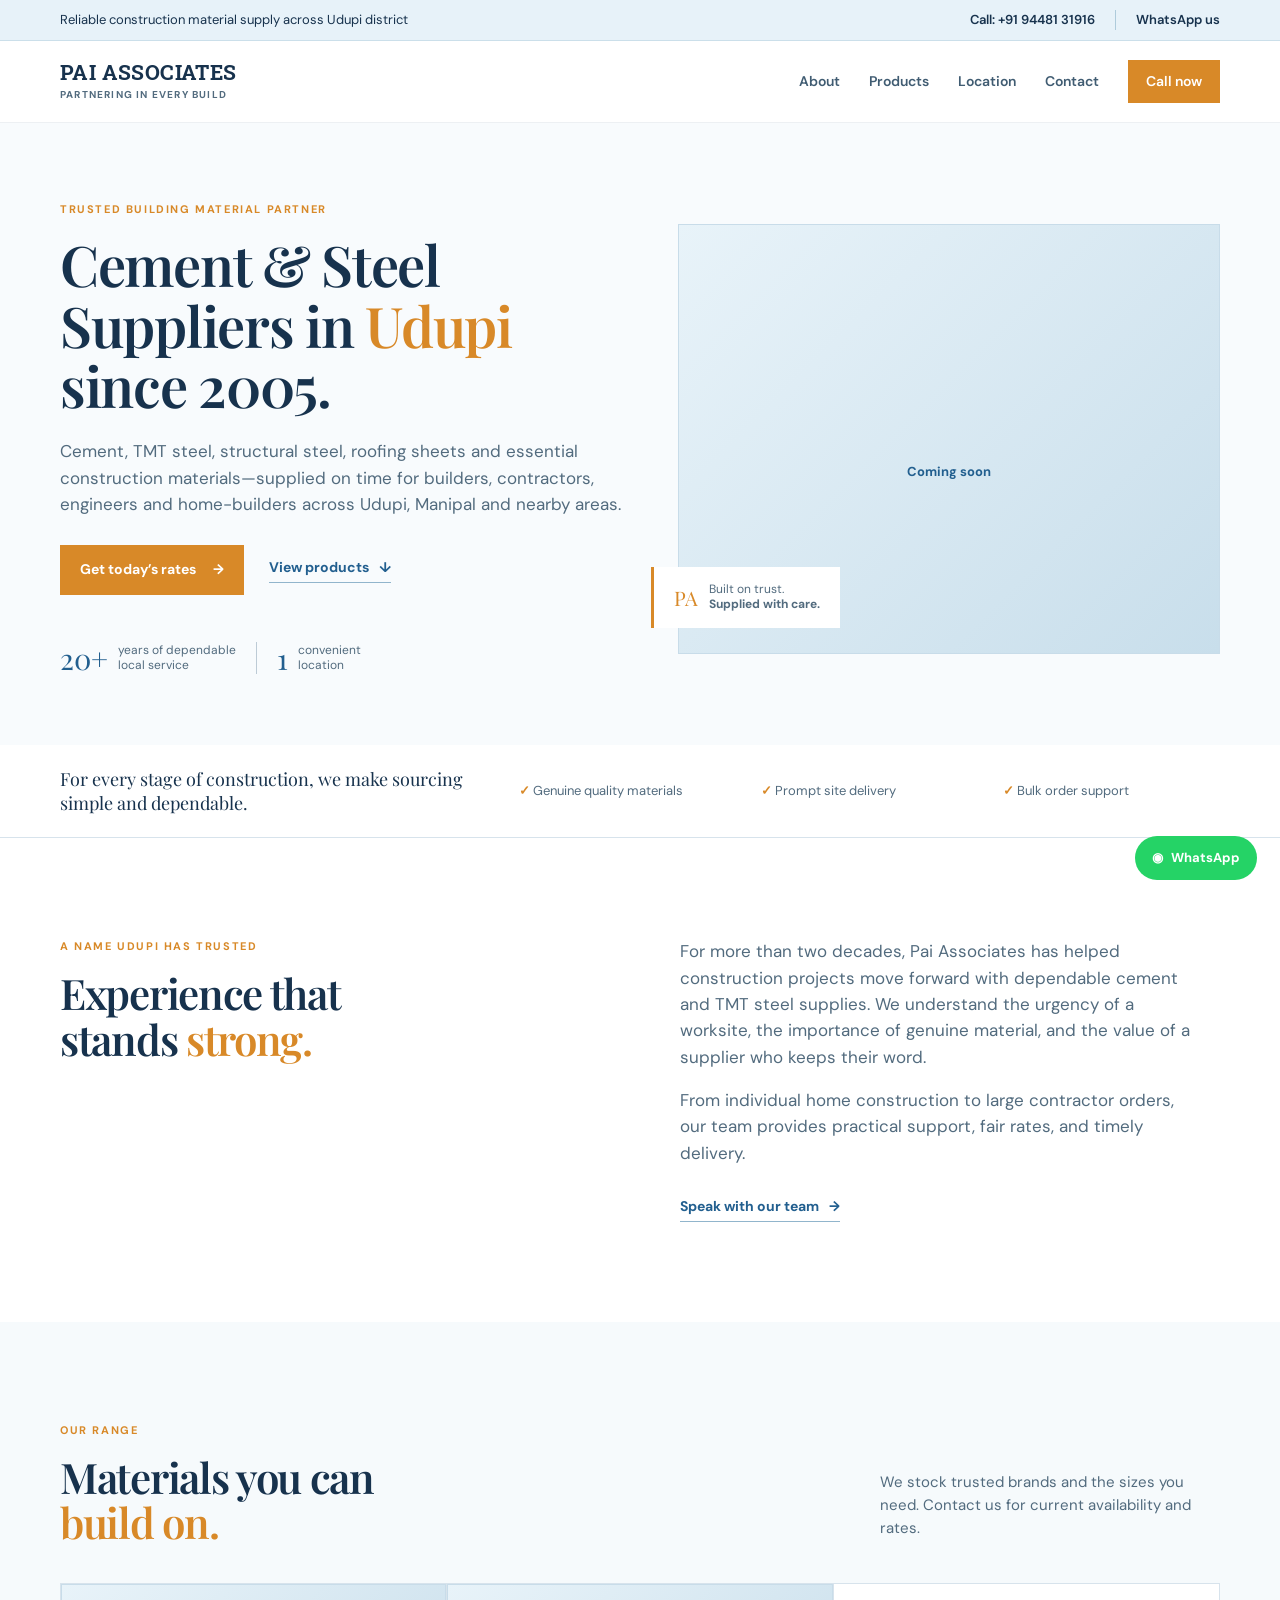
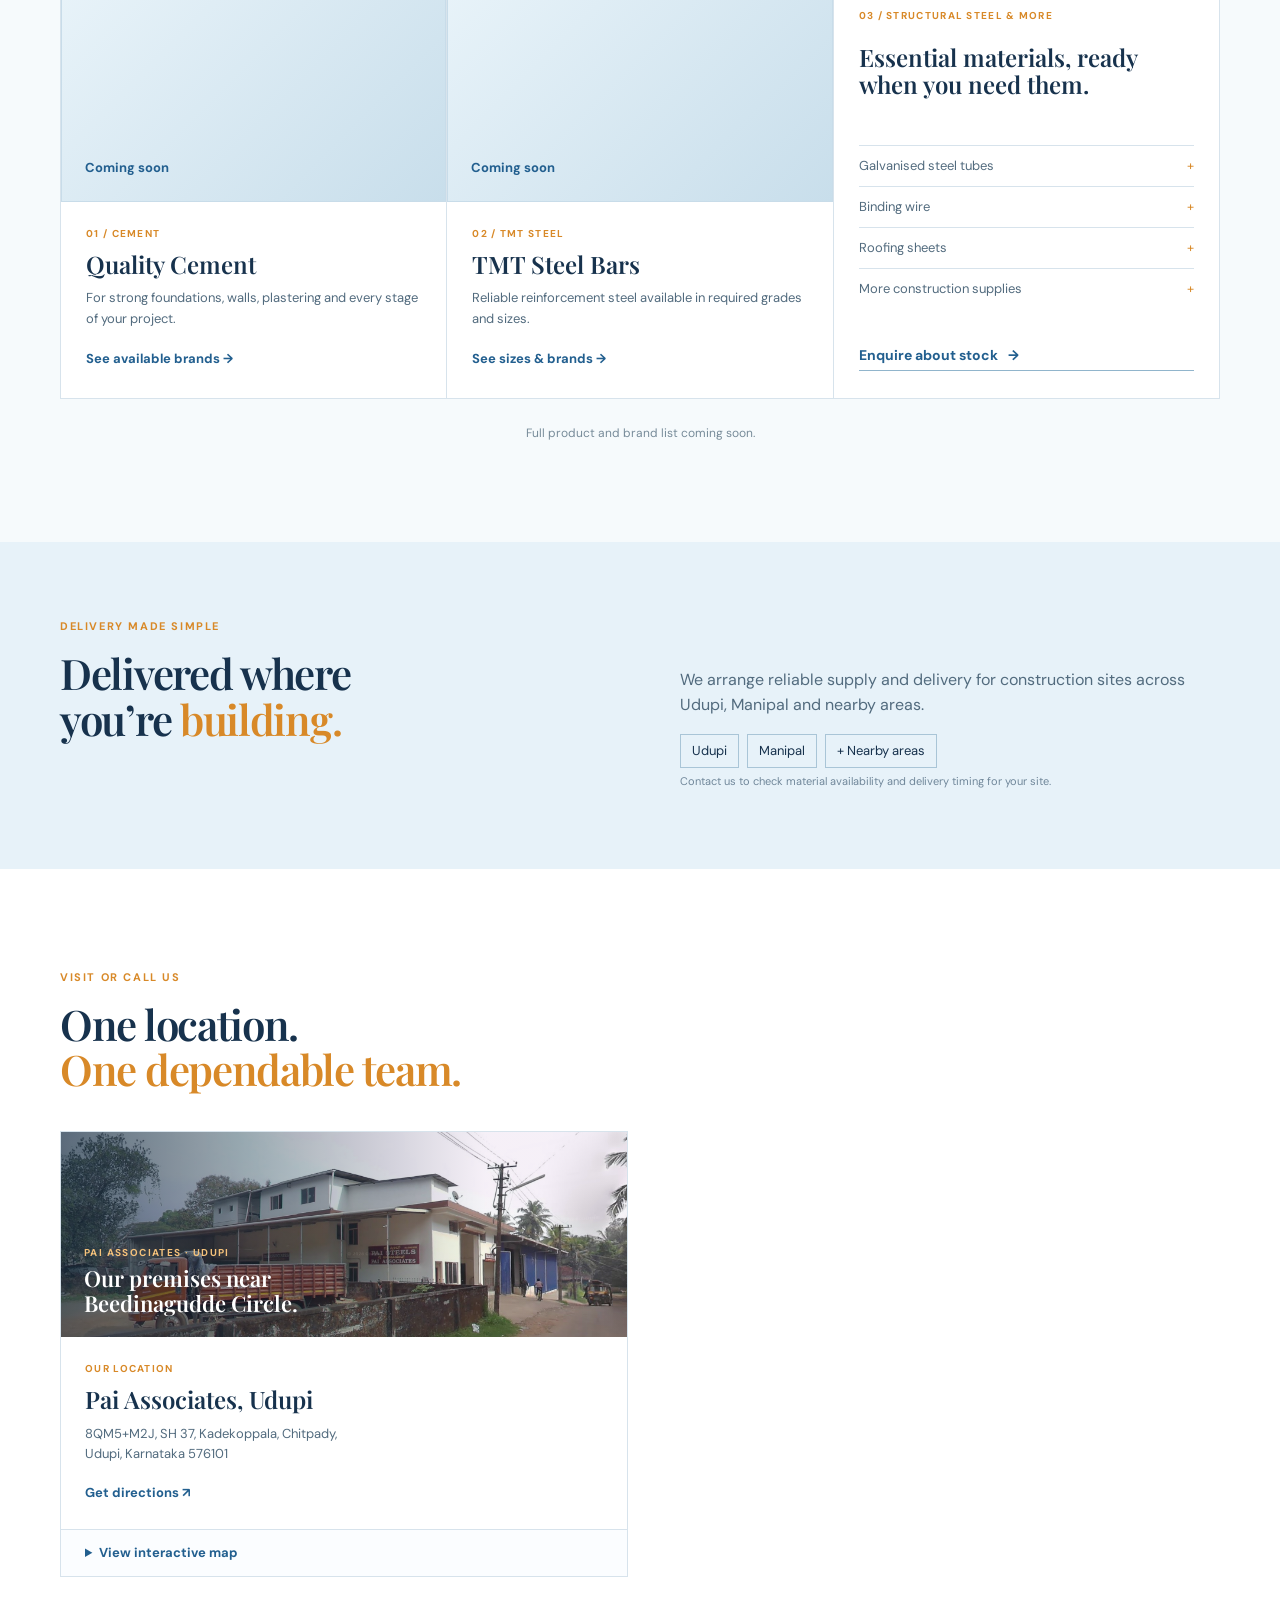
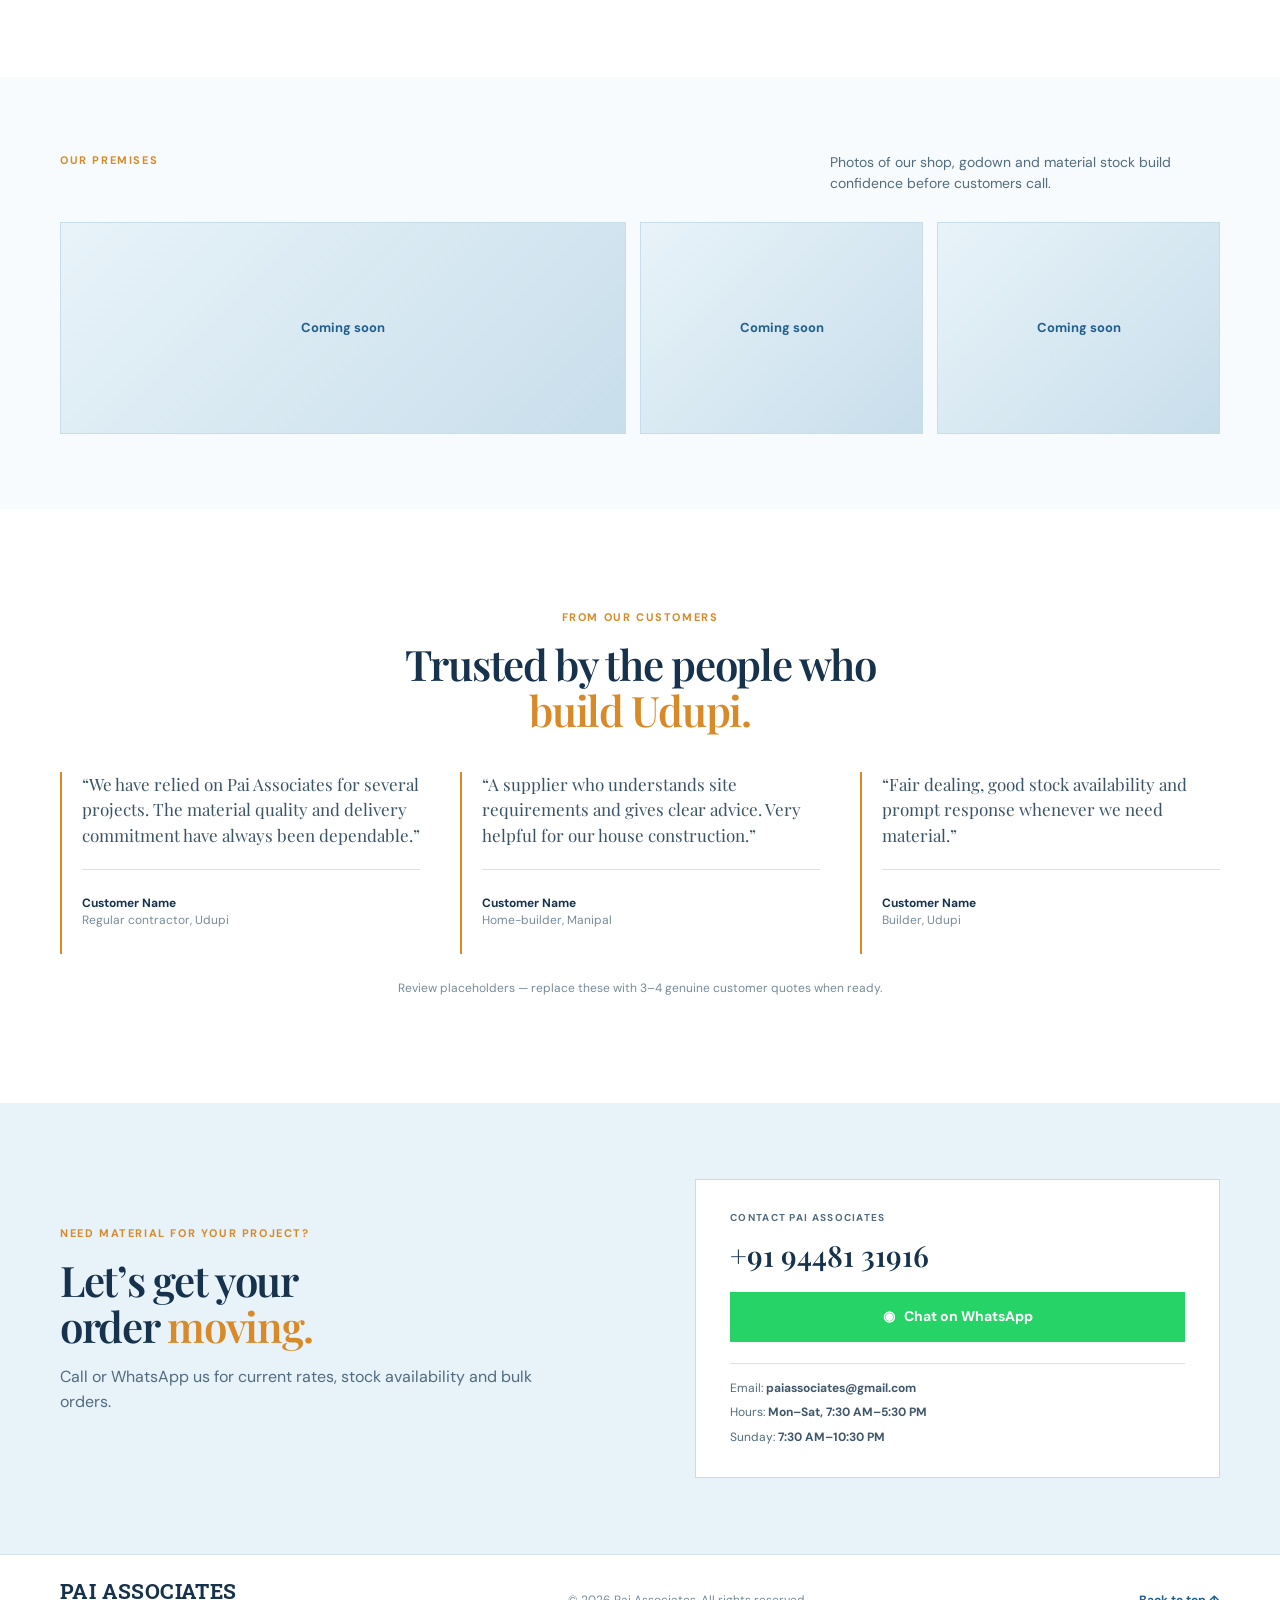
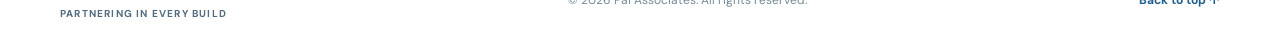
==== index.html @ 2d84009e "initial commit" ====
<!doctype html>
<html lang="en">
  <head>
    <meta charset="UTF-8" />
    <meta name="viewport" content="width=device-width, initial-scale=1.0" />
    <meta name="description" content="Pai Associates – Cement and steel suppliers in Udupi since 2005." />
    <title>Pai Associates | Cement & Steel Suppliers in Udupi</title>
    <link rel="preconnect" href="https://fonts.googleapis.com" />
    <link rel="preconnect" href="https://fonts.gstatic.com" crossorigin />
    <link href="https://fonts.googleapis.com/css2?family=DM+Sans:wght@400;500;600;700&family=Playfair+Display:wght@600;700&family=Roboto+Slab:wght@600;700&display=swap" rel="stylesheet" />
    <link rel="stylesheet" href="styles.css" />
    <script type="application/ld+json">
      {"@context":"https://schema.org","@type":"LocalBusiness","name":"Pai Associates","description":"Cement and steel suppliers in Udupi since 2005, including TMT steel and structural steel.","image":"assets/pai-associates-location.png","telephone":"+919448131916","address":{"@type":"PostalAddress","streetAddress":"8QM5+M2J, SH 37, Kadekoppala, Chitpady","addressLocality":"Udupi","addressRegion":"Karnataka","postalCode":"576101","addressCountry":"IN"},"geo":{"@type":"GeoCoordinates","latitude":13.3342196,"longitude":74.7575041},"openingHoursSpecification":[{"@type":"OpeningHoursSpecification","dayOfWeek":["Monday","Tuesday","Wednesday","Thursday","Friday","Saturday"],"opens":"07:30","closes":"17:30"},{"@type":"OpeningHoursSpecification","dayOfWeek":"Sunday","opens":"07:30","closes":"22:30"}]}
    </script>
  </head>
  <body>
    <div class="utility-bar">
      <div class="shell utility-inner">
        <p>Reliable construction material supply across Udupi district</p>
        <div class="utility-actions">
          <a href="tel:+919448131916">Call: +91 94481 31916</a>
          <a class="whatsapp-small" href="https://wa.me/919448131916" target="_blank" rel="noreferrer">WhatsApp us</a>
        </div>
      </div>
    </div>

    <header class="site-header" id="top">
      <div class="shell nav-wrap">
        <a class="brand" href="#top" aria-label="Pai Associates home">
          <span><strong>PAI ASSOCIATES</strong><small>Partnering in Every Build</small></span>
        </a>
        <button class="menu-toggle" aria-label="Open navigation" aria-expanded="false">☰</button>
        <nav aria-label="Main navigation">
          <a href="#about">About</a>
          <a href="#products">Products</a>
          <a href="#locations">Location</a>
          <a href="#contact">Contact</a>
          <a class="nav-call" href="tel:+919448131916">Call now</a>
        </nav>
      </div>
    </header>

    <main>
      <section class="hero">
        <div class="shell hero-grid">
          <div class="hero-copy">
            <p class="eyebrow">Trusted building material partner</p>
            <h1>Cement &amp; Steel<br />Suppliers in <em>Udupi</em><br />since 2005.</h1>
            <p class="lead">Cement, TMT steel, structural steel, roofing sheets and essential construction materials—supplied on time for builders, contractors, engineers and home-builders across Udupi, Manipal and nearby areas.</p>
            <div class="hero-actions">
              <a class="button button-primary" href="https://wa.me/919448131916" target="_blank" rel="noreferrer">Get today’s rates <span>→</span></a>
              <a class="text-link" href="#products">View products <span>↓</span></a>
            </div>
            <div class="trust-line">
              <strong>20+</strong><span>years of dependable<br />local service</span>
              <i></i>
              <strong>1</strong><span>convenient<br />location</span>
            </div>
          </div>
          <div class="hero-visual">
            <div class="photo-placeholder hero-photo">
              <p><b>Coming soon</b></p>
            </div>
            <div class="quality-note"><span>PA</span><p>Built on trust.<br /><b>Supplied with care.</b></p></div>
          </div>
        </div>
      </section>

      <section class="intro-strip">
        <div class="shell intro-grid">
          <p>For every stage of construction, we make sourcing simple and dependable.</p>
          <div><span>✓</span> Genuine quality materials</div>
          <div><span>✓</span> Prompt site delivery</div>
          <div><span>✓</span> Bulk order support</div>
        </div>
      </section>

      <section class="section about" id="about">
        <div class="shell split-layout">
          <div class="section-heading">
            <p class="eyebrow">A name Udupi has trusted</p>
            <h2>Experience that<br />stands <em>strong.</em></h2>
          </div>
          <div class="about-copy">
            <p>For more than two decades, Pai Associates has helped construction projects move forward with dependable cement and TMT steel supplies. We understand the urgency of a worksite, the importance of genuine material, and the value of a supplier who keeps their word.</p>
            <p>From individual home construction to large contractor orders, our team provides practical support, fair rates, and timely delivery.</p>
            <a class="text-link dark" href="#contact">Speak with our team <span>→</span></a>
          </div>
        </div>
      </section>

      <section class="section products" id="products">
        <div class="shell">
          <div class="section-topline">
            <div>
              <p class="eyebrow">Our range</p>
              <h2>Materials you can<br /><em>build on.</em></h2>
            </div>
            <p>We stock trusted brands and the sizes you need. Contact us for current availability and rates.</p>
          </div>
          <div class="product-grid">
            <article class="product-card">
              <div class="photo-placeholder product-photo cement"><p><b>Coming soon</b></p></div>
              <div class="product-content"><p class="product-number">01 / CEMENT</p><h3>Quality Cement</h3><p>For strong foundations, walls, plastering and every stage of your project.</p><a href="#contact">See available brands <span>→</span></a></div>
            </article>
            <article class="product-card">
              <div class="photo-placeholder product-photo steel"><p><b>Coming soon</b></p></div>
              <div class="product-content"><p class="product-number">02 / TMT STEEL</p><h3>TMT Steel Bars</h3><p>Reliable reinforcement steel available in required grades and sizes.</p><a href="#contact">See sizes &amp; brands <span>→</span></a></div>
            </article>
            <article class="product-card product-list-card">
              <p class="product-number">03 / STRUCTURAL STEEL &amp; MORE</p><h3>Essential materials, ready when you need them.</h3>
              <ul><li>Galvanised steel tubes <span>+</span></li><li>Binding wire <span>+</span></li><li>Roofing sheets <span>+</span></li><li>More construction supplies <span>+</span></li></ul>
              <a class="text-link dark" href="#contact">Enquire about stock <span>→</span></a>
            </article>
          </div>
          <p class="inventory-note">Full product and brand list coming soon.</p>
        </div>
      </section>

      <section class="service-area">
        <div class="shell service-grid">
          <div><p class="eyebrow">Delivery made simple</p><h2>Delivered where<br />you’re <em>building.</em></h2></div>
          <div class="area-copy"><p>We arrange reliable supply and delivery for construction sites across Udupi, Manipal and nearby areas.</p><div class="area-tags"><span>Udupi</span><span>Manipal</span><span>+ Nearby areas</span></div><small>Contact us to check material availability and delivery timing for your site.</small></div>
        </div>
      </section>

      <section class="section locations" id="locations">
        <div class="shell">
          <div class="section-topline location-heading"><div><p class="eyebrow">Visit or call us</p><h2>One location.<br /><em>One dependable team.</em></h2></div></div>
          <div class="location-grid">
            <article class="location-card"><div class="location-banner"><img src="assets/pai-associates-location.png" alt="Pai Associates premises in Udupi" /><div class="location-banner-copy"><span>PAI ASSOCIATES · UDUPI</span><b>Our premises near<br />Beedinagudde Circle.</b></div></div><div class="location-info"><p class="location-label">OUR LOCATION</p><h3>Pai Associates, Udupi</h3><p class="address">8QM5+M2J, SH 37, Kadekoppala, Chitpady,<br />Udupi, Karnataka 576101</p><a href="https://www.google.com/maps/place/Pai+Associates/@13.3342196,74.7575041,17z/data=!3m1!4b1!4m6!3m5!1s0x3bbcbb6a13affd5f:0x431ca7002f85133d!8m2!3d13.3342196!4d74.7575041!16s%2Fg%2F1hm3bvyzr!18m1!1e1?entry=ttu&amp;g_ep=EgoyMDI2MDkyMy4wIKXMDSoASAFQAw%3D%3D" target="_blank" rel="noreferrer">Get directions <span>↗</span></a></div><details class="map-details"><summary>View interactive map</summary><iframe class="location-map" title="Pai Associates location in Google Maps" src="https://www.google.com/maps?q=13.3342196,74.7575041&amp;z=17&amp;output=embed" loading="lazy"></iframe></details></article>
          </div>
        </div>
      </section>

      <section class="gallery-section">
        <div class="shell"><div class="gallery-title"><p class="eyebrow">Our premises</p><p>Photos of our shop, godown and material stock build confidence before customers call.</p></div><div class="gallery-grid"><div class="photo-placeholder gallery-large"><p><b>Coming soon</b></p></div><div class="photo-placeholder"><p><b>Coming soon</b></p></div><div class="photo-placeholder"><p><b>Coming soon</b></p></div></div></div>
      </section>

      <section class="section testimonials">
        <div class="shell"><p class="eyebrow centered">From our customers</p><h2 class="centered">Trusted by the people who<br /><em>build Udupi.</em></h2><div class="review-grid"><blockquote>“We have relied on Pai Associates for several projects. The material quality and delivery commitment have always been dependable.”<footer><b>Customer Name</b><span>Regular contractor, Udupi</span></footer></blockquote><blockquote>“A supplier who understands site requirements and gives clear advice. Very helpful for our house construction.”<footer><b>Customer Name</b><span>Home-builder, Manipal</span></footer></blockquote><blockquote>“Fair dealing, good stock availability and prompt response whenever we need material.”<footer><b>Customer Name</b><span>Builder, Udupi</span></footer></blockquote></div><p class="review-note">Review placeholders — replace these with 3–4 genuine customer quotes when ready.</p></div>
      </section>

      <section class="contact-section" id="contact">
        <div class="shell contact-grid"><div><p class="eyebrow light">Need material for your project?</p><h2>Let’s get your<br />order <em>moving.</em></h2><p>Call or WhatsApp us for current rates, stock availability and bulk orders.</p></div><div class="contact-card"><p>CONTACT PAI ASSOCIATES</p><a class="contact-phone" href="tel:+919448131916">+91 94481 31916</a><a class="button whatsapp-button" href="https://wa.me/919448131916" target="_blank" rel="noreferrer">◉ &nbsp; Chat on WhatsApp</a><div class="contact-details"><span>Email: <b>paiassociates@gmail.com</b></span><span>Hours: <b>Mon–Sat, 7:30 AM–5:30 PM</b></span><span>Sunday: <b>7:30 AM–10:30 PM</b></span></div></div></div>
      </section>
    </main>

    <footer><div class="shell footer-inner"><a class="brand footer-brand" href="#top"><span><strong>PAI ASSOCIATES</strong><small>Partnering in Every Build</small></span></a><p>© <span id="year"></span> Pai Associates. All rights reserved.</p><a href="#top">Back to top ↑</a></div></footer>
    <a class="floating-whatsapp" href="https://wa.me/919448131916" target="_blank" rel="noreferrer" aria-label="Chat on WhatsApp">◉ <span>WhatsApp</span></a>
    <script src="script.js"></script>
  </body>
</html>
---- styles.css ----
:root {
  --navy: #17324d;
  --blue: #225f8f;
  --sky: #e7f2f9;
  --pale: #f6fafc;
  --saffron: #d88928;
  --line: #d7e3ec;
  --copy: #526b7e;
  --whatsapp: #25d366;
  --shell: min(1160px, calc(100% - 48px));
}

* { box-sizing: border-box; }
html { scroll-behavior: smooth; }
body { margin: 0; color: var(--navy); background: #fff; font: 16px/1.55 "DM Sans", Arial, sans-serif; }
.shell { width: var(--shell); margin: auto; }
.utility-bar { min-height: 40px; background: var(--sky); border-bottom: 1px solid #cbdfea; color: var(--navy); font-size: 13px; }
.utility-inner, .nav-wrap, .footer-inner { display: flex; align-items: center; justify-content: space-between; }
.utility-inner { min-height: 40px; gap: 16px; }
.utility-inner p { margin: 0; }
.utility-actions { display: flex; gap: 20px; }
.utility-actions a { color: var(--navy); font-weight: 600; text-decoration: none; }
.whatsapp-small { padding-left: 20px; border-left: 1px solid #aecbdb; }

.site-header { position: sticky; top: 0; z-index: 10; height: 82px; background: #fff; border-bottom: 1px solid #edf0f3; }
.nav-wrap { height: 100%; }
.brand { display: flex; align-items: center; gap: 12px; color: var(--navy); text-decoration: none; }
.brand-logo { display: block; width: 52px; height: 52px; object-fit: contain; }
.brand strong { display: block; font: 700 21px/1.05 "Roboto Slab", Georgia, serif; letter-spacing: .4px; }
.brand small { display: block; margin-top: 4px; color: var(--copy); font-size: 10px; font-weight: 700; letter-spacing: 1.2px; text-transform: uppercase; }
nav { display: flex; align-items: center; gap: 29px; }
nav a { color: #405c72; font-size: 14px; font-weight: 600; text-decoration: none; }
.nav-call { padding: 11px 18px; background: var(--saffron); color: #fff; }
.menu-toggle { display: none; border: 0; background: none; color: var(--blue); font-size: 26px; }

.hero { overflow: hidden; padding: 78px 0 68px; background: #f8fbfd; }
.hero-grid { display: grid; grid-template-columns: 1.02fr .98fr; gap: 54px; align-items: center; }
.eyebrow { margin: 0 0 16px; color: var(--saffron); font-size: 11px; font-weight: 700; letter-spacing: 1.6px; text-transform: uppercase; }
h1, h2 { margin: 0; font: 600 42px/1.08 "Playfair Display", Georgia, serif; letter-spacing: -1.3px; }
h1 { font-size: 56px; }
em { color: var(--saffron); font-style: normal; }
.lead { max-width: 570px; margin: 23px 0 28px; color: var(--copy); font-size: 17px; }
.hero-actions { display: flex; align-items: center; gap: 25px; }
.button { display: inline-flex; align-items: center; justify-content: center; gap: 17px; font-size: 14px; font-weight: 700; text-decoration: none; }
.button-primary { padding: 14px 20px; background: var(--saffron); color: #fff; }
.button-primary:hover, .nav-call:hover { background: #bd6e15; }
.text-link { padding-bottom: 3px; border-bottom: 1px solid #91b5cc; color: var(--blue); font-size: 14px; font-weight: 700; text-decoration: none; }
.text-link span { margin-left: 7px; }
.trust-line { display: flex; align-items: center; gap: 10px; margin-top: 44px; color: var(--copy); font-size: 12px; line-height: 1.25; }
.trust-line strong { color: var(--blue); font: 29px "Playfair Display", Georgia, serif; }
.trust-line i { height: 32px; margin: 0 10px; border-left: 1px solid #bdcbd6; }
.hero-visual { position: relative; }
.photo-placeholder { display: flex; align-items: center; justify-content: center; min-height: 160px; border: 1px solid #c8dce9; background: linear-gradient(135deg, #e8f3f9, #c8deeb); color: #58778c; text-align: center; }
.photo-placeholder p { margin: 0; font-size: 13px; }
.photo-placeholder b { color: var(--blue); }
.hero-photo { position: relative; height: 430px; }
.placeholder-icon { position: absolute; top: 36%; left: calc(50% - 18px); font-size: 38px; opacity: .5; }
.hero-photo p { margin-top: 65px; }
.quality-note { position: absolute; bottom: 26px; left: -27px; display: flex; align-items: center; gap: 11px; padding: 15px 20px; border-left: 3px solid var(--saffron); background: #fff; }
.quality-note span { color: var(--saffron); font: 20px "Playfair Display", Georgia, serif; }
.quality-note p { margin: 0; color: var(--copy); font-size: 12px; line-height: 1.3; }

.intro-strip { border-bottom: 1px solid var(--line); }
.intro-grid { display: grid; grid-template-columns: 2fr repeat(3, 1fr); align-items: center; min-height: 92px; gap: 25px; }
.intro-grid p { margin: 0; font: 18px/1.35 "Playfair Display", Georgia, serif; }
.intro-grid div { color: var(--copy); font-size: 13px; }
.intro-grid span { color: var(--saffron); font-weight: 700; }
.section { padding: 100px 0; }
.split-layout, .service-grid, .contact-grid { display: grid; grid-template-columns: 1fr 1fr; gap: 80px; }
.about-copy { max-width: 510px; color: var(--copy); font-size: 17px; }
.about-copy p:first-child { margin-top: 0; }
.about-copy .text-link { display: inline-block; margin-top: 13px; }

.products { background: var(--pale); }
.section-topline { display: flex; align-items: end; justify-content: space-between; margin-bottom: 38px; }
.section-topline > p { width: 340px; margin: 0 0 5px; color: var(--copy); font-size: 15px; }
.product-grid { display: grid; grid-template-columns: repeat(3, 1fr); border-top: 1px solid var(--line); border-left: 1px solid var(--line); }
.product-card { border-right: 1px solid var(--line); border-bottom: 1px solid var(--line); background: #fff; }
.product-photo { position: relative; justify-content: flex-start; align-items: end; height: 218px; padding: 23px; text-align: left; }
.product-photo span { position: absolute; top: 18px; right: 21px; color: rgba(34,95,143,.24); font: 36px "Playfair Display", Georgia, serif; }
.product-content, .product-list-card { padding: 24px 25px 27px; }
.product-number, .location-label { margin: 0 0 9px; color: var(--saffron); font-size: 10px; font-weight: 700; letter-spacing: 1.3px; }
.product-card h3, .location-card h3 { margin: 0 0 10px; font: 600 24px/1.15 "Playfair Display", Georgia, serif; }
.product-content > p:not(.product-number) { margin: 0 0 17px; color: var(--copy); font-size: 13px; }
.product-content a, .location-info a { color: var(--blue); font-size: 13px; font-weight: 700; text-decoration: none; }
.product-list-card { display: flex; flex-direction: column; justify-content: space-between; }
.product-list-card ul { padding: 0; margin: 25px 0; list-style: none; }
.product-list-card li { display: flex; justify-content: space-between; padding: 10px 0; border-top: 1px solid var(--line); color: var(--copy); font-size: 13px; }
.product-list-card li span { color: var(--saffron); }
.inventory-note, .review-note { margin: 25px 0 0; color: #778b99; font-size: 12px; text-align: center; }

.service-area, .contact-section { padding: 76px 0; background: var(--sky); }
.service-area h2, .contact-section h2 { color: var(--navy); }
.area-copy { padding-top: 34px; }
.area-copy > p, .contact-grid > div > p:not(.eyebrow) { color: var(--copy); }
.area-tags { display: flex; flex-wrap: wrap; gap: 8px; }
.area-tags span { padding: 6px 11px; border: 1px solid #a9c5d7; color: var(--navy); font-size: 13px; }
.area-copy small { color: #70879a; font-size: 11px; }

.location-heading { margin-bottom: 39px; }
.location-grid { display: grid; grid-template-columns: 1fr 1fr; gap: 24px; }
.location-card { overflow: hidden; width: min(100%, 568px); border: 1px solid var(--line); }
.location-banner { position: relative; height: 205px; overflow: hidden; background: #dcebf3; }
.location-banner img { display: block; width: 100%; height: 100%; object-fit: cover; }
.location-banner::after { position: absolute; inset: 0; content: ""; background: linear-gradient(90deg, rgba(15,41,61,.68), rgba(15,41,61,.04) 75%); }
.location-banner-copy { position: absolute; z-index: 1; bottom: 21px; left: 23px; color: #fff; }
.location-banner-copy span { display: block; color: #f5c27b; font-size: 10px; font-weight: 700; letter-spacing: 1.4px; }
.location-banner-copy b { display: block; margin-top: 5px; font: 600 22px/1.15 "Playfair Display", Georgia, serif; }
.location-info { padding: 24px; }
.address { margin: 0 0 16px; color: var(--copy); font-size: 13px; }
.map-details { border-top: 1px solid var(--line); background: #fbfdff; }
.map-details summary { padding: 13px 24px; color: var(--blue); cursor: pointer; font-size: 13px; font-weight: 700; }
.location-map { display: block; width: 100%; height: 220px; border: 0; }

.gallery-section { padding: 75px 0; background: #f8fbfd; }
.gallery-title { display: flex; align-items: start; justify-content: space-between; }
.gallery-title > p:last-child { width: 390px; margin: 0; color: var(--copy); font-size: 14px; }
.gallery-grid { display: grid; grid-template-columns: 2fr 1fr 1fr; gap: 14px; margin-top: 27px; }
.gallery-grid .photo-placeholder { height: 212px; }
.testimonials { padding-bottom: 105px; }
.centered { text-align: center; }
.testimonials h2 { margin-bottom: 39px; }
.review-grid { display: grid; grid-template-columns: repeat(3, 1fr); gap: 40px; }
.review-grid blockquote { margin: 0; padding-left: 20px; border-left: 2px solid var(--saffron); color: #3a5367; font: 17px/1.5 "Playfair Display", Georgia, serif; }
.review-grid footer { display: flex; flex-direction: column; margin-top: 21px; color: #778b99; font: 12px/1.4 "DM Sans", Arial, sans-serif; }
.review-grid footer b { color: var(--navy); }

.contact-grid { align-items: center; gap: 110px; }
.contact-card { padding: 30px 34px; border: 1px solid #c7dce9; background: #fff; }
.contact-card > p { margin: 0; color: var(--saffron); font-size: 10px; font-weight: 700; letter-spacing: 1.3px; }
.contact-phone { display: block; margin: 11px 0 18px; color: var(--navy); font: 600 29px "Playfair Display", Georgia, serif; text-decoration: none; }
.whatsapp-button { width: 100%; padding: 14px; background: var(--whatsapp); color: #fff; }
.whatsapp-button:hover, .floating-whatsapp:hover { background: #1fb75a; }
.contact-details { display: grid; gap: 6px; margin-top: 21px; padding-top: 15px; border-top: 1px solid var(--line); color: var(--copy); font-size: 12px; }
.contact-details b { color: #40566a; }

footer { padding: 25px 0; border-top: 1px solid var(--line); }
.footer-brand .brand-logo { width: 43px; height: 43px; }
.footer-inner > p, .footer-inner > a:last-child { margin: 0; color: #758b99; font-size: 12px; }
.footer-inner > a:last-child { color: var(--blue); font-weight: 700; text-decoration: none; }
.floating-whatsapp { position: fixed; z-index: 9; right: 23px; bottom: 20px; padding: 12px 17px; border-radius: 30px; background: var(--whatsapp); color: #fff; font-size: 13px; font-weight: 700; text-decoration: none; }
.floating-whatsapp span { margin-left: 5px; }

@media (max-width: 800px) {
  :root { --shell: min(100% - 32px, 1160px); }
  .utility-inner { justify-content: center; } .utility-inner p { display: none; }
  .site-header { height: 70px; } .brand-logo { width: 42px; height: 46px; } .brand strong { font-size: 19px; }
  .menu-toggle { display: block; } nav { display: none; position: absolute; top: 70px; right: 0; left: 0; flex-direction: column; align-items: flex-start; gap: 15px; padding: 17px 24px; border-bottom: 1px solid var(--line); background: #fff; } nav.open { display: flex; } .nav-call { width: 100%; text-align: center; }
  .hero { padding: 49px 0; } .hero-grid, .split-layout, .service-grid, .contact-grid { grid-template-columns: 1fr; gap: 38px; } .hero-visual { order: -1; } .hero-photo { height: 265px; } .quality-note { bottom: -15px; left: 0; } h1 { font-size: 43px; } h2 { font-size: 35px; } .lead { font-size: 16px; } .trust-line { margin-top: 34px; }
  .intro-grid { grid-template-columns: 1fr 1fr; gap: 12px; padding: 21px 0; } .intro-grid p { grid-column: 1 / -1; font-size: 16px; }
  .section { padding: 70px 0; } .section-topline, .gallery-title { display: block; } .section-topline > p, .gallery-title > p:last-child { width: auto; margin-top: 16px; }
  .product-grid, .location-grid, .review-grid { grid-template-columns: 1fr; } .product-photo { height: 200px; }
  .service-area, .contact-section { padding: 60px 0; } .area-copy { padding-top: 0; } .contact-grid { gap: 34px; } .contact-card { padding: 25px; }
  .gallery-section { padding: 58px 0; } .gallery-grid { grid-template-columns: 1fr 1fr; } .gallery-grid .gallery-large { grid-column: 1 / -1; }
  .review-grid { gap: 27px; } .footer-inner { align-items: start; flex-wrap: wrap; gap: 18px; } .footer-inner > p { order: 3; width: 100%; } .floating-whatsapp { right: 14px; bottom: 14px; }
}

@media (max-width: 420px) {
  h1 { font-size: 38px; } .hero-actions { flex-direction: column; align-items: flex-start; } .gallery-grid { grid-template-columns: 1fr; } .gallery-grid .gallery-large { grid-column: auto; } .hero-photo { height: 235px; } .contact-phone { font-size: 26px; }
}
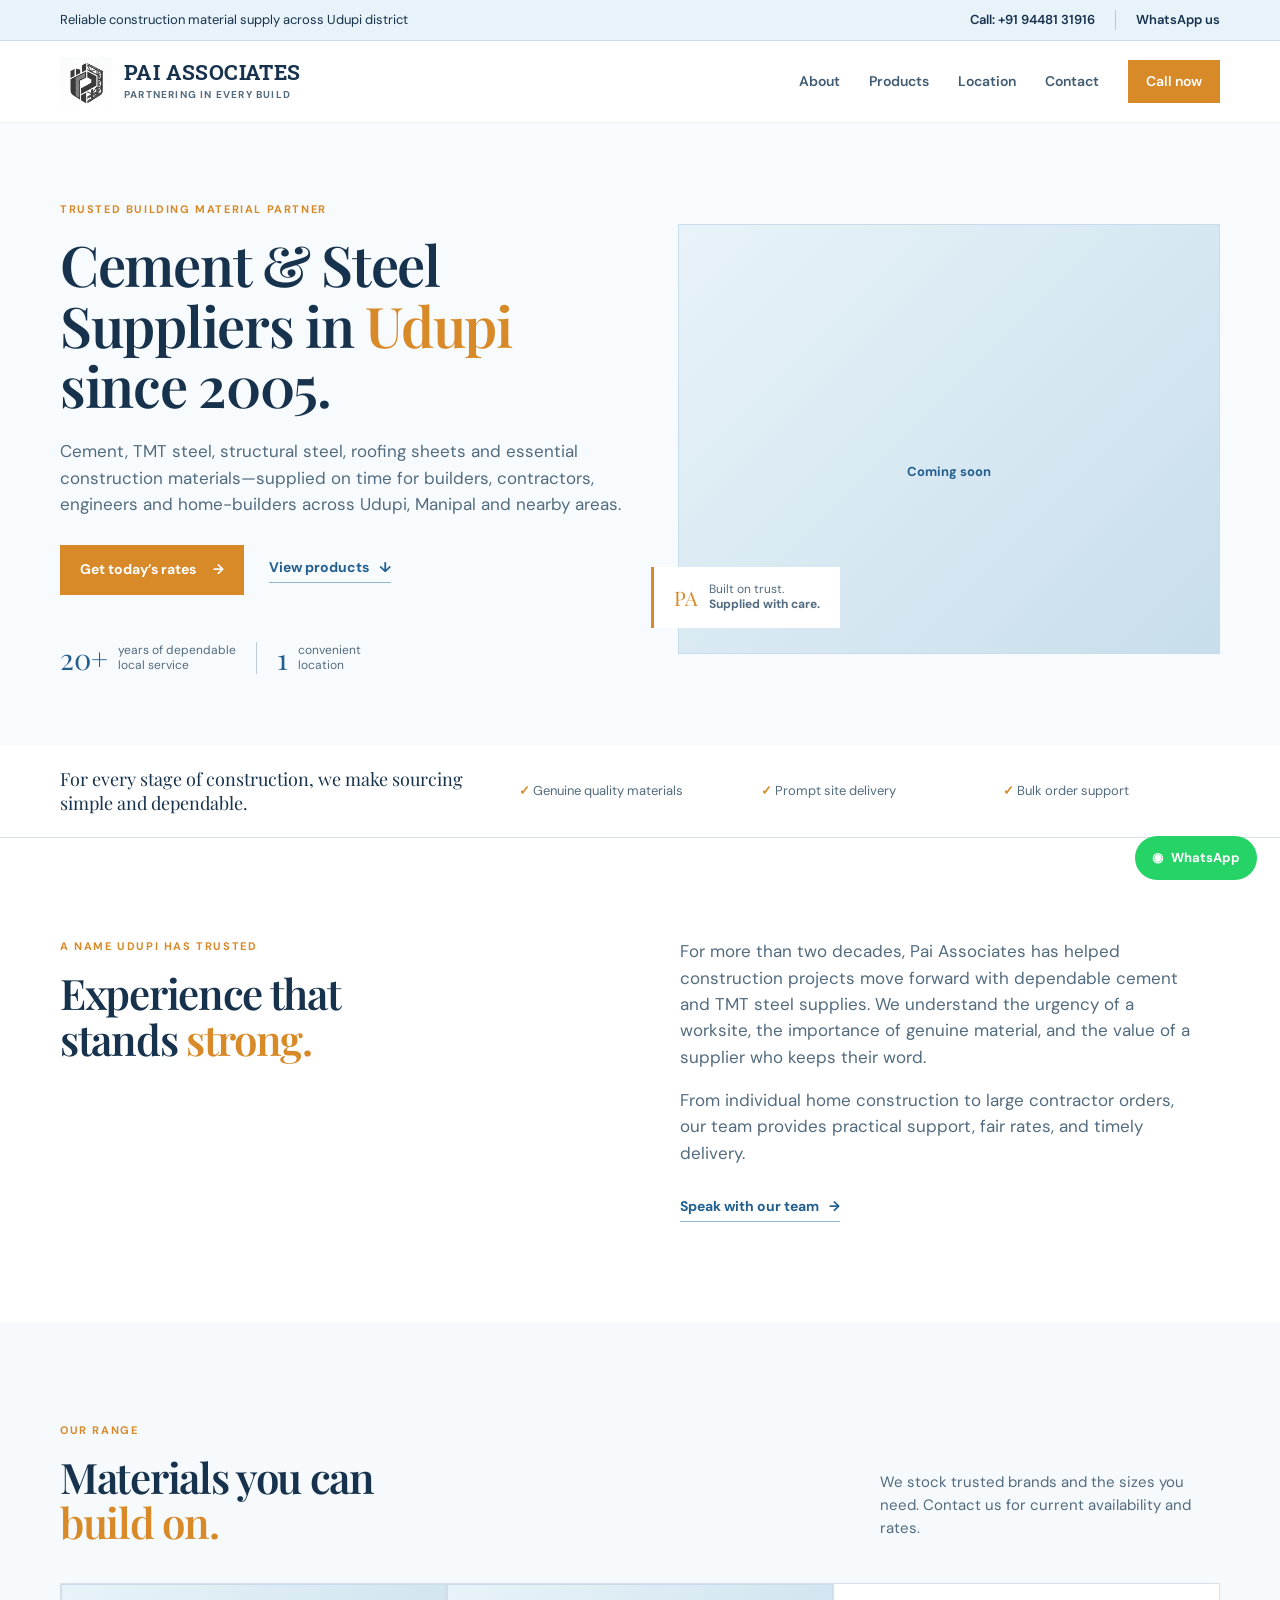
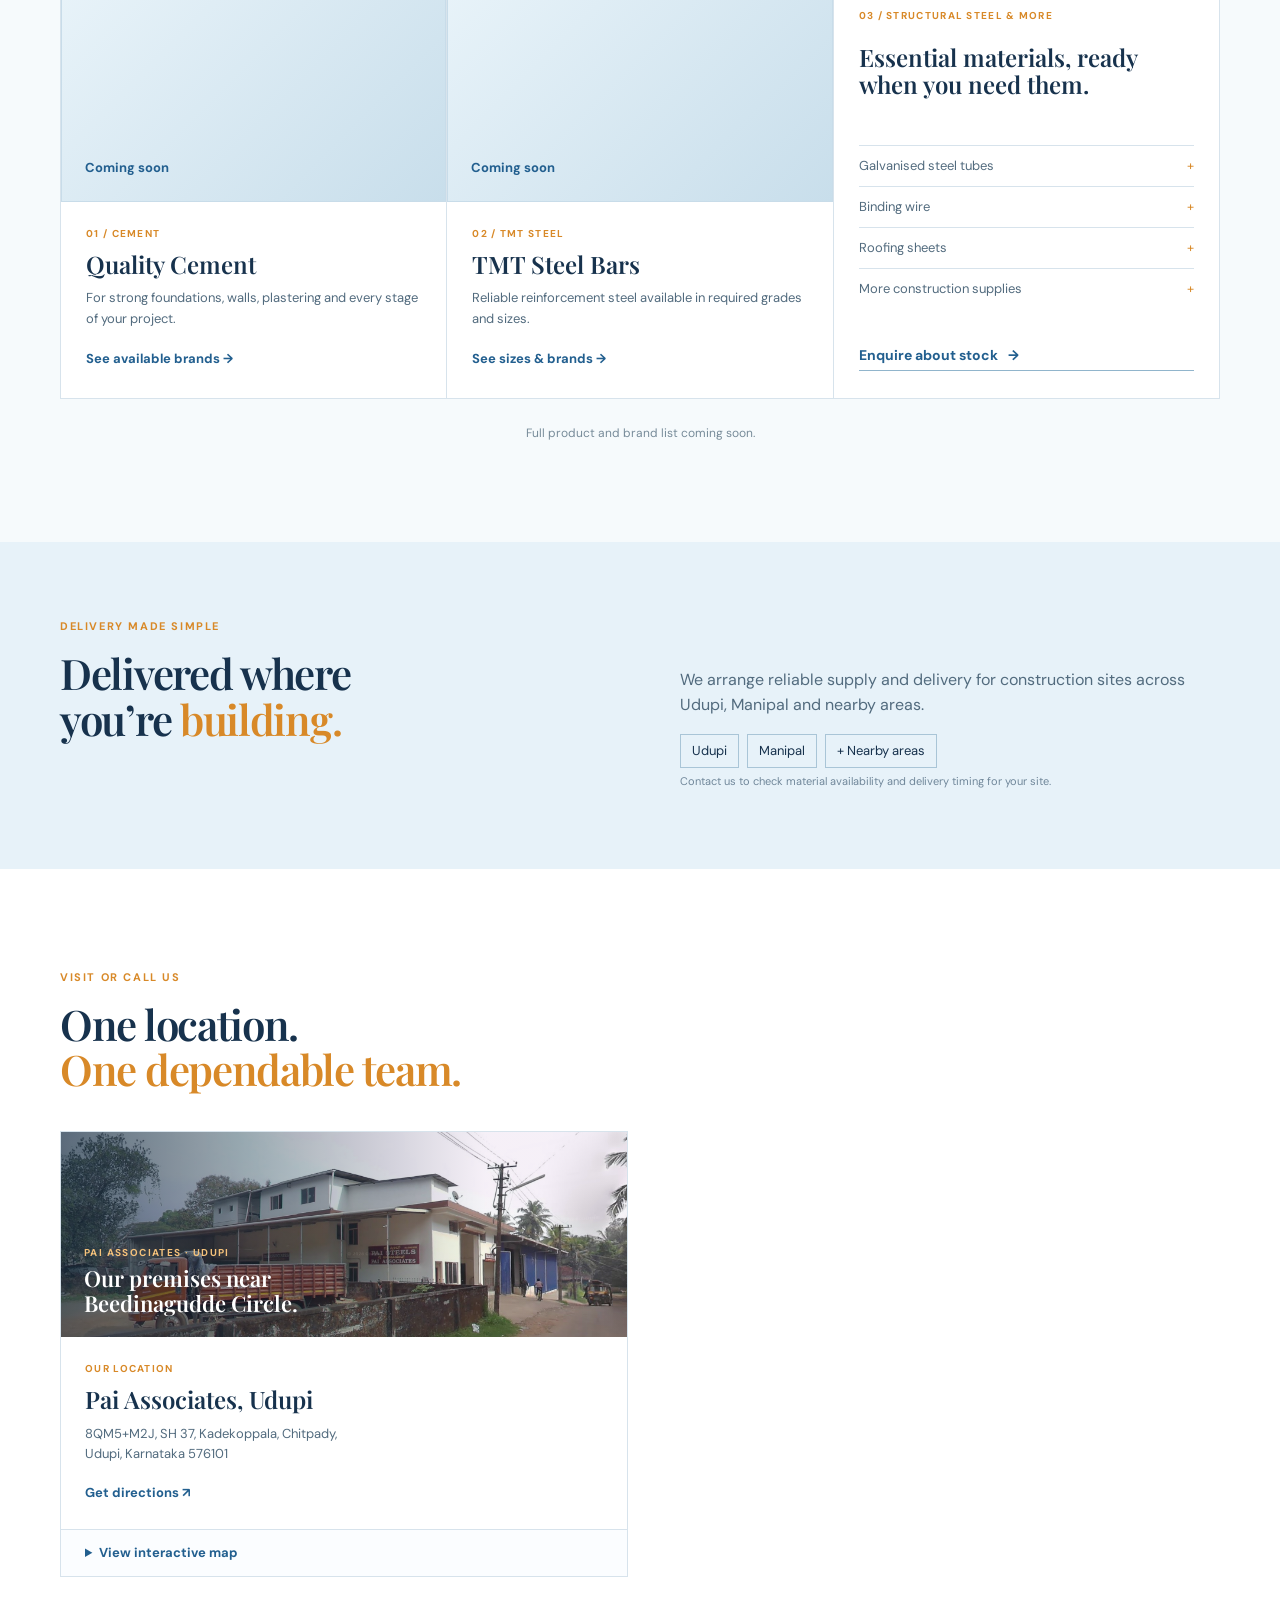
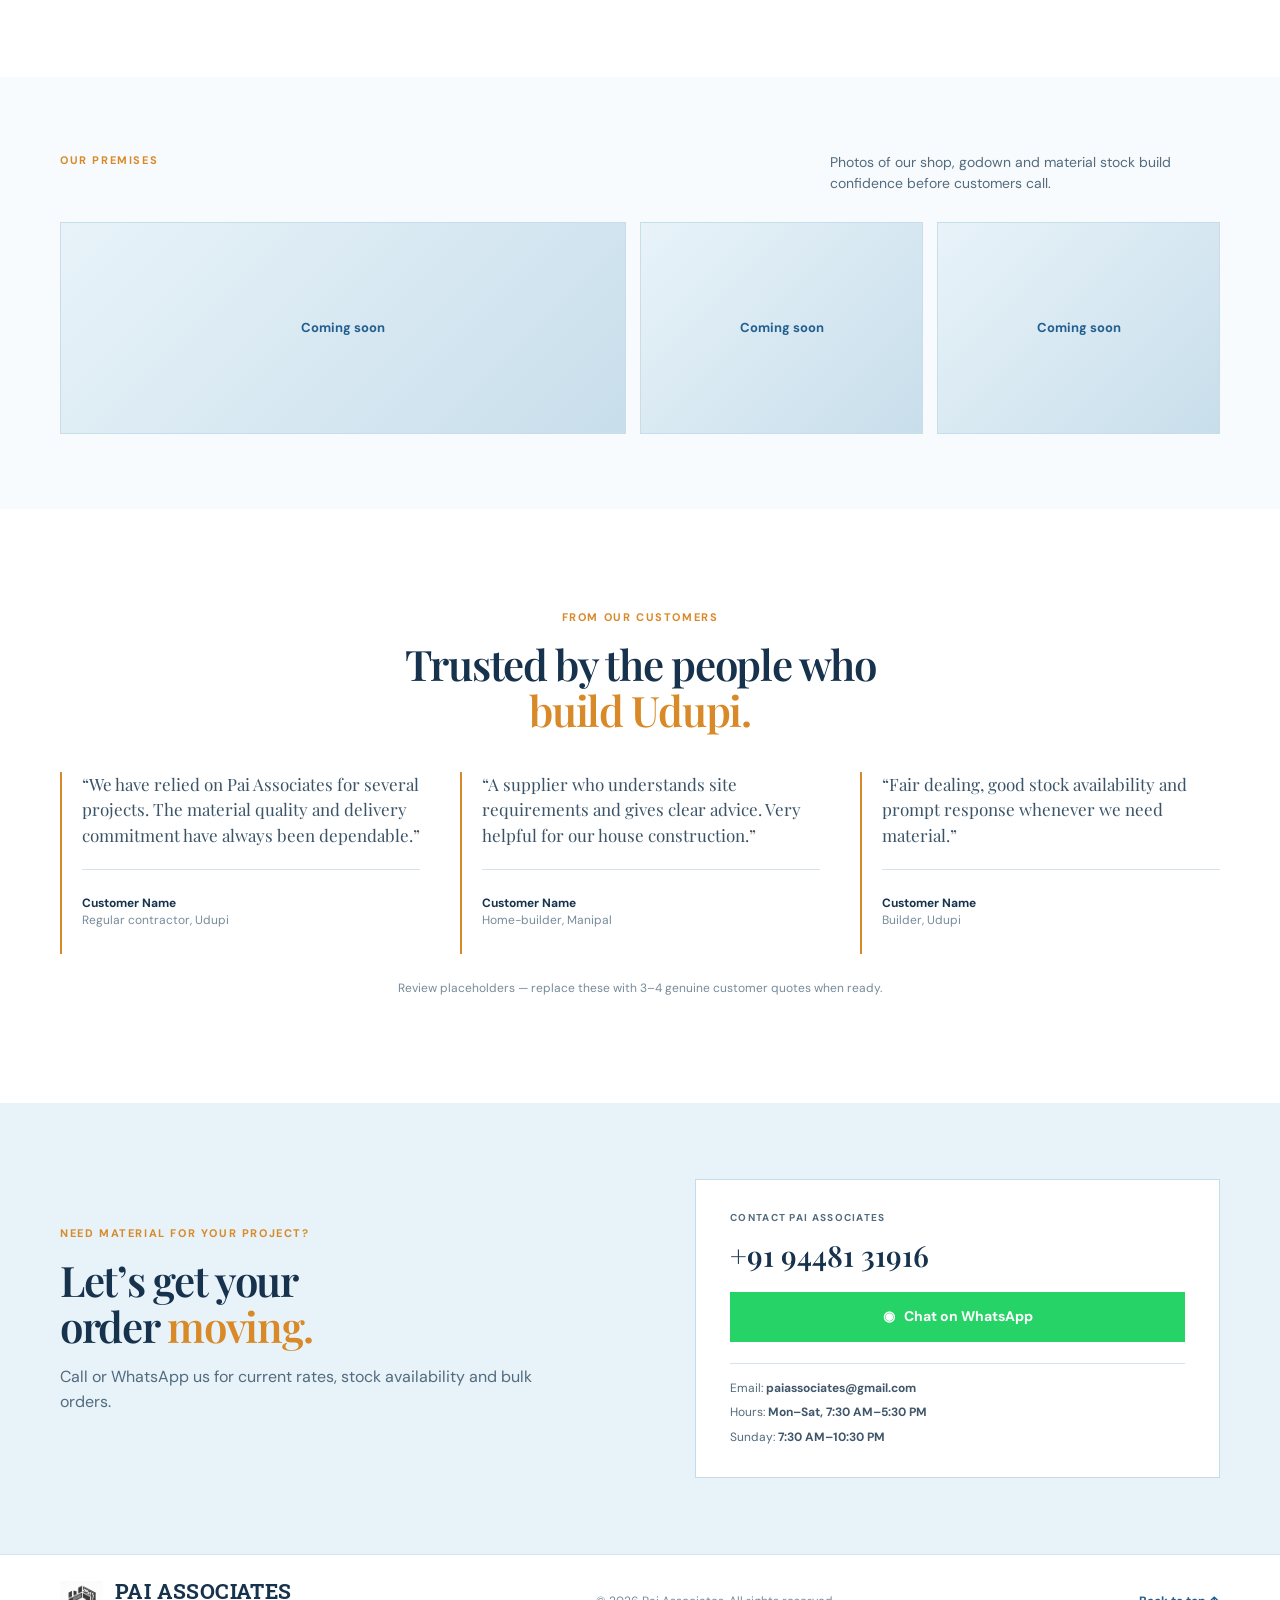
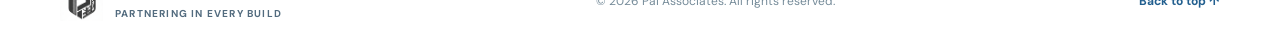
==== commit dba3fc4e: "added favicon" ====
--- a/index.html
+++ b/index.html
@@ -9,6 +9,7 @@
     <link rel="preconnect" href="https://fonts.gstatic.com" crossorigin />
     <link href="https://fonts.googleapis.com/css2?family=DM+Sans:wght@400;500;600;700&family=Playfair+Display:wght@600;700&family=Roboto+Slab:wght@600;700&display=swap" rel="stylesheet" />
     <link rel="stylesheet" href="styles.css" />
+    <link rel="icon" type="image/png" href="assets/pai-mark.png" />
     <script type="application/ld+json">
       {"@context":"https://schema.org","@type":"LocalBusiness","name":"Pai Associates","description":"Cement and steel suppliers in Udupi since 2005, including TMT steel and structural steel.","image":"assets/pai-associates-location.png","telephone":"+919448131916","address":{"@type":"PostalAddress","streetAddress":"8QM5+M2J, SH 37, Kadekoppala, Chitpady","addressLocality":"Udupi","addressRegion":"Karnataka","postalCode":"576101","addressCountry":"IN"},"geo":{"@type":"GeoCoordinates","latitude":13.3342196,"longitude":74.7575041},"openingHoursSpecification":[{"@type":"OpeningHoursSpecification","dayOfWeek":["Monday","Tuesday","Wednesday","Thursday","Friday","Saturday"],"opens":"07:30","closes":"17:30"},{"@type":"OpeningHoursSpecification","dayOfWeek":"Sunday","opens":"07:30","closes":"22:30"}]}
     </script>
@@ -27,6 +28,7 @@
     <header class="site-header" id="top">
       <div class="shell nav-wrap">
         <a class="brand" href="#top" aria-label="Pai Associates home">
+          <img class="brand-logo" src="assets/pai-mark.png" alt="Pai Associates logo" />
           <span><strong>PAI ASSOCIATES</strong><small>Partnering in Every Build</small></span>
         </a>
         <button class="menu-toggle" aria-label="Open navigation" aria-expanded="false">☰</button>
@@ -146,7 +148,7 @@
       </section>
     </main>
 
-    <footer><div class="shell footer-inner"><a class="brand footer-brand" href="#top"><span><strong>PAI ASSOCIATES</strong><small>Partnering in Every Build</small></span></a><p>© <span id="year"></span> Pai Associates. All rights reserved.</p><a href="#top">Back to top ↑</a></div></footer>
+    <footer><div class="shell footer-inner"><a class="brand footer-brand" href="#top"><img class="brand-logo" src="assets/pai-mark.png" alt="Pai Associates logo" /><span><strong>PAI ASSOCIATES</strong><small>Partnering in Every Build</small></span></a><p>© <span id="year"></span> Pai Associates. All rights reserved.</p><a href="#top">Back to top ↑</a></div></footer>
     <a class="floating-whatsapp" href="https://wa.me/919448131916" target="_blank" rel="noreferrer" aria-label="Chat on WhatsApp">◉ <span>WhatsApp</span></a>
     <script src="script.js"></script>
   </body>
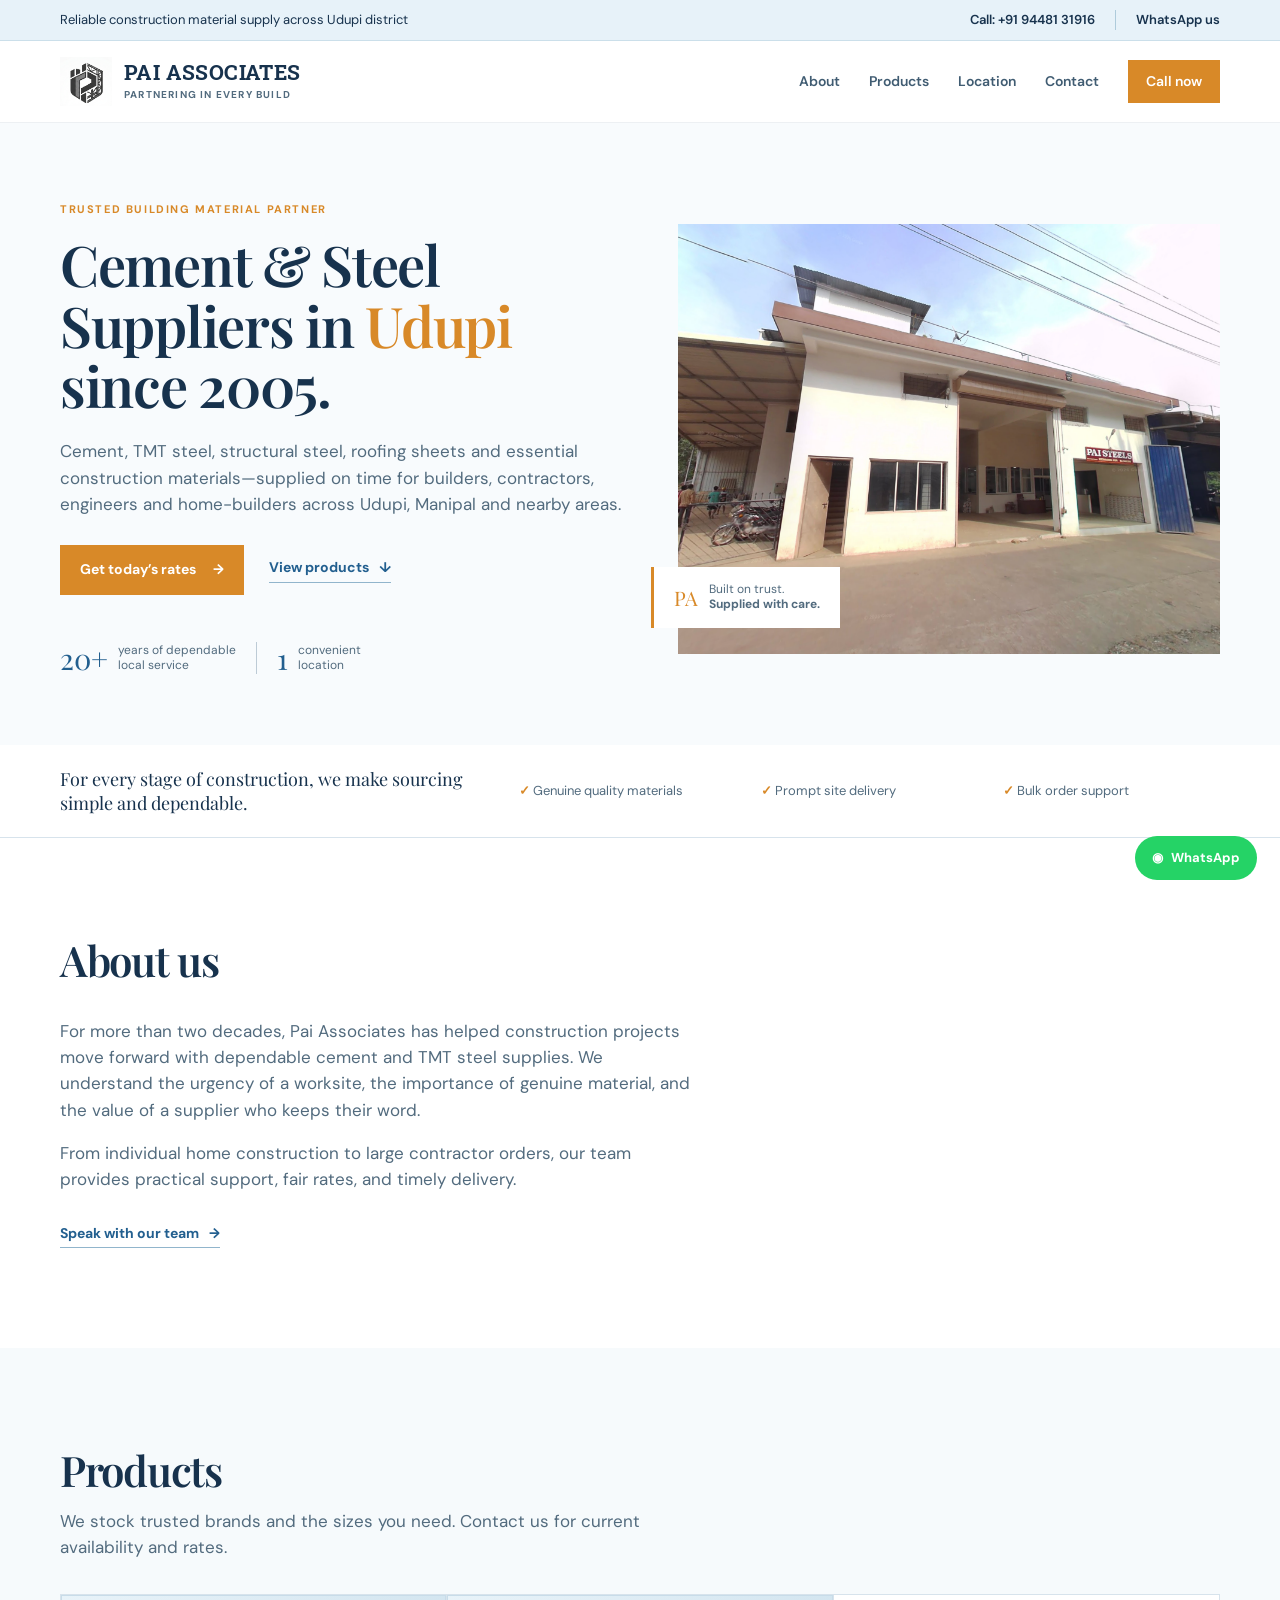
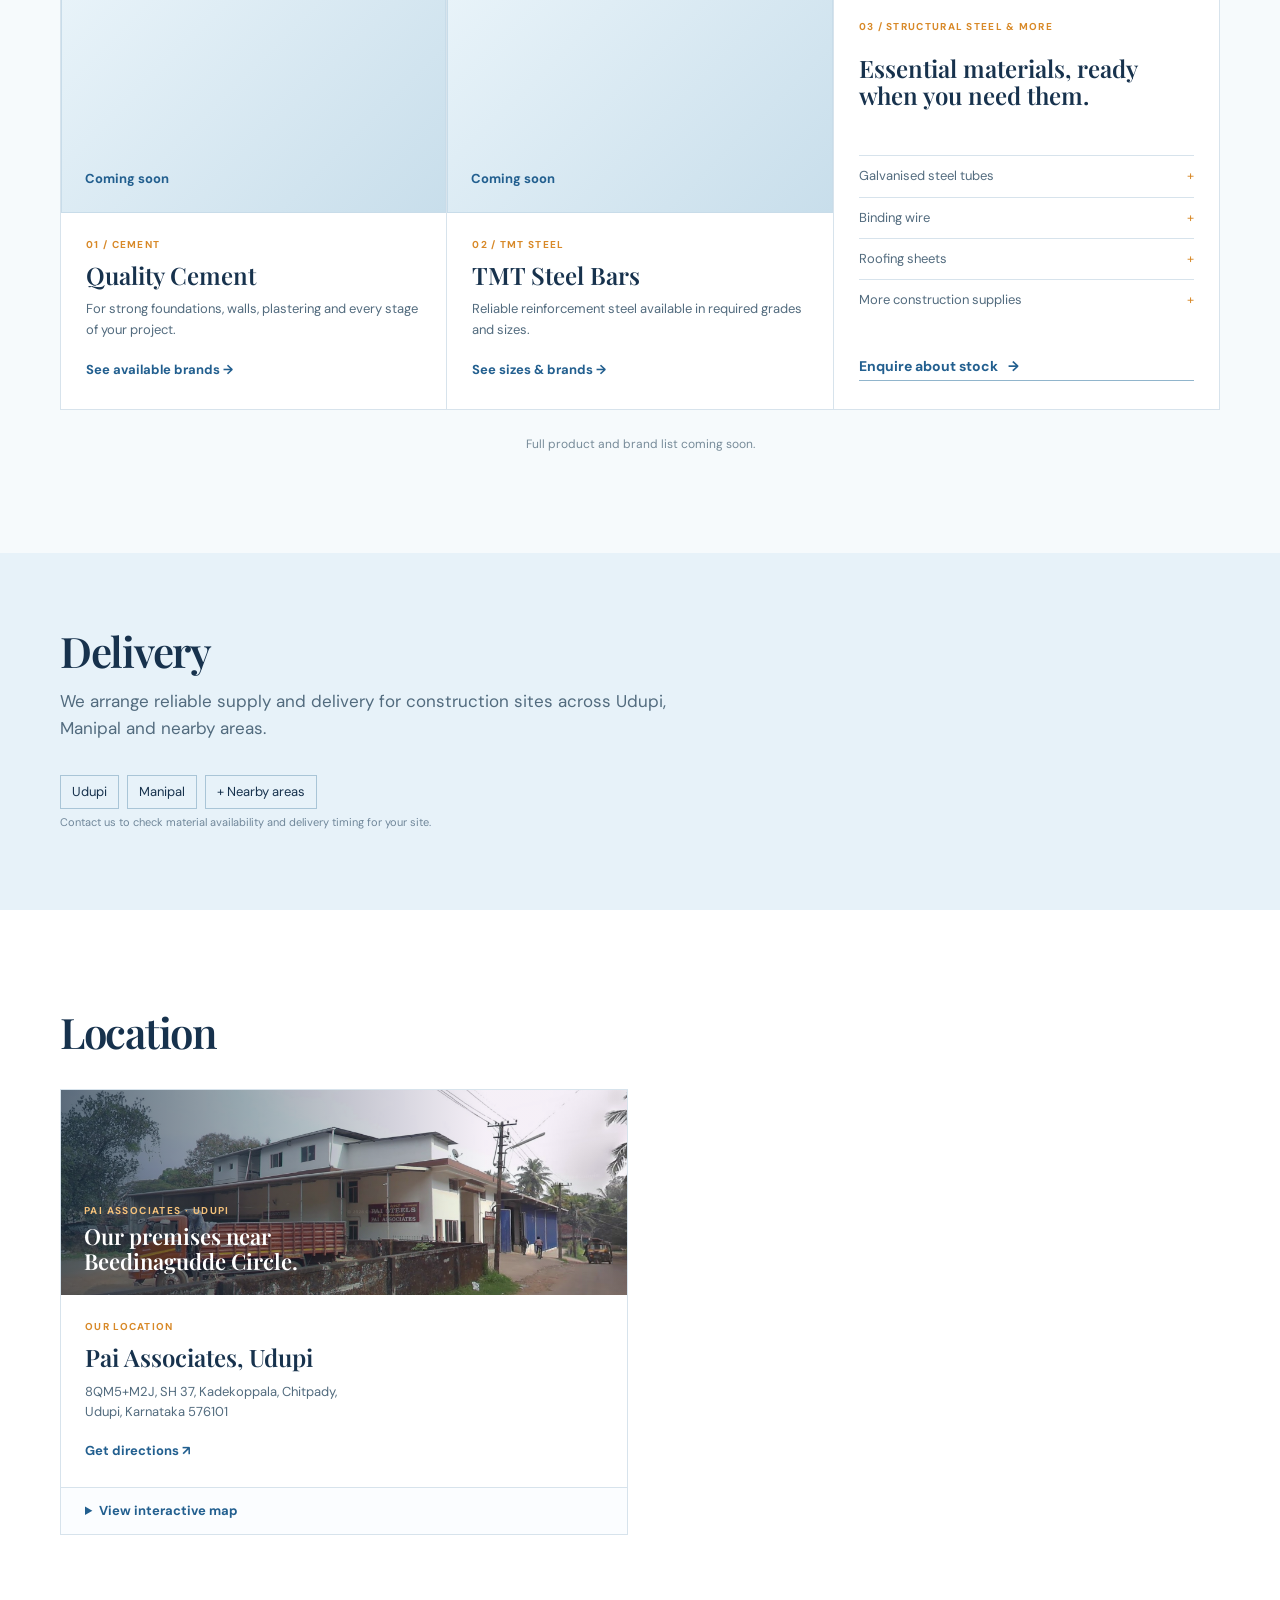
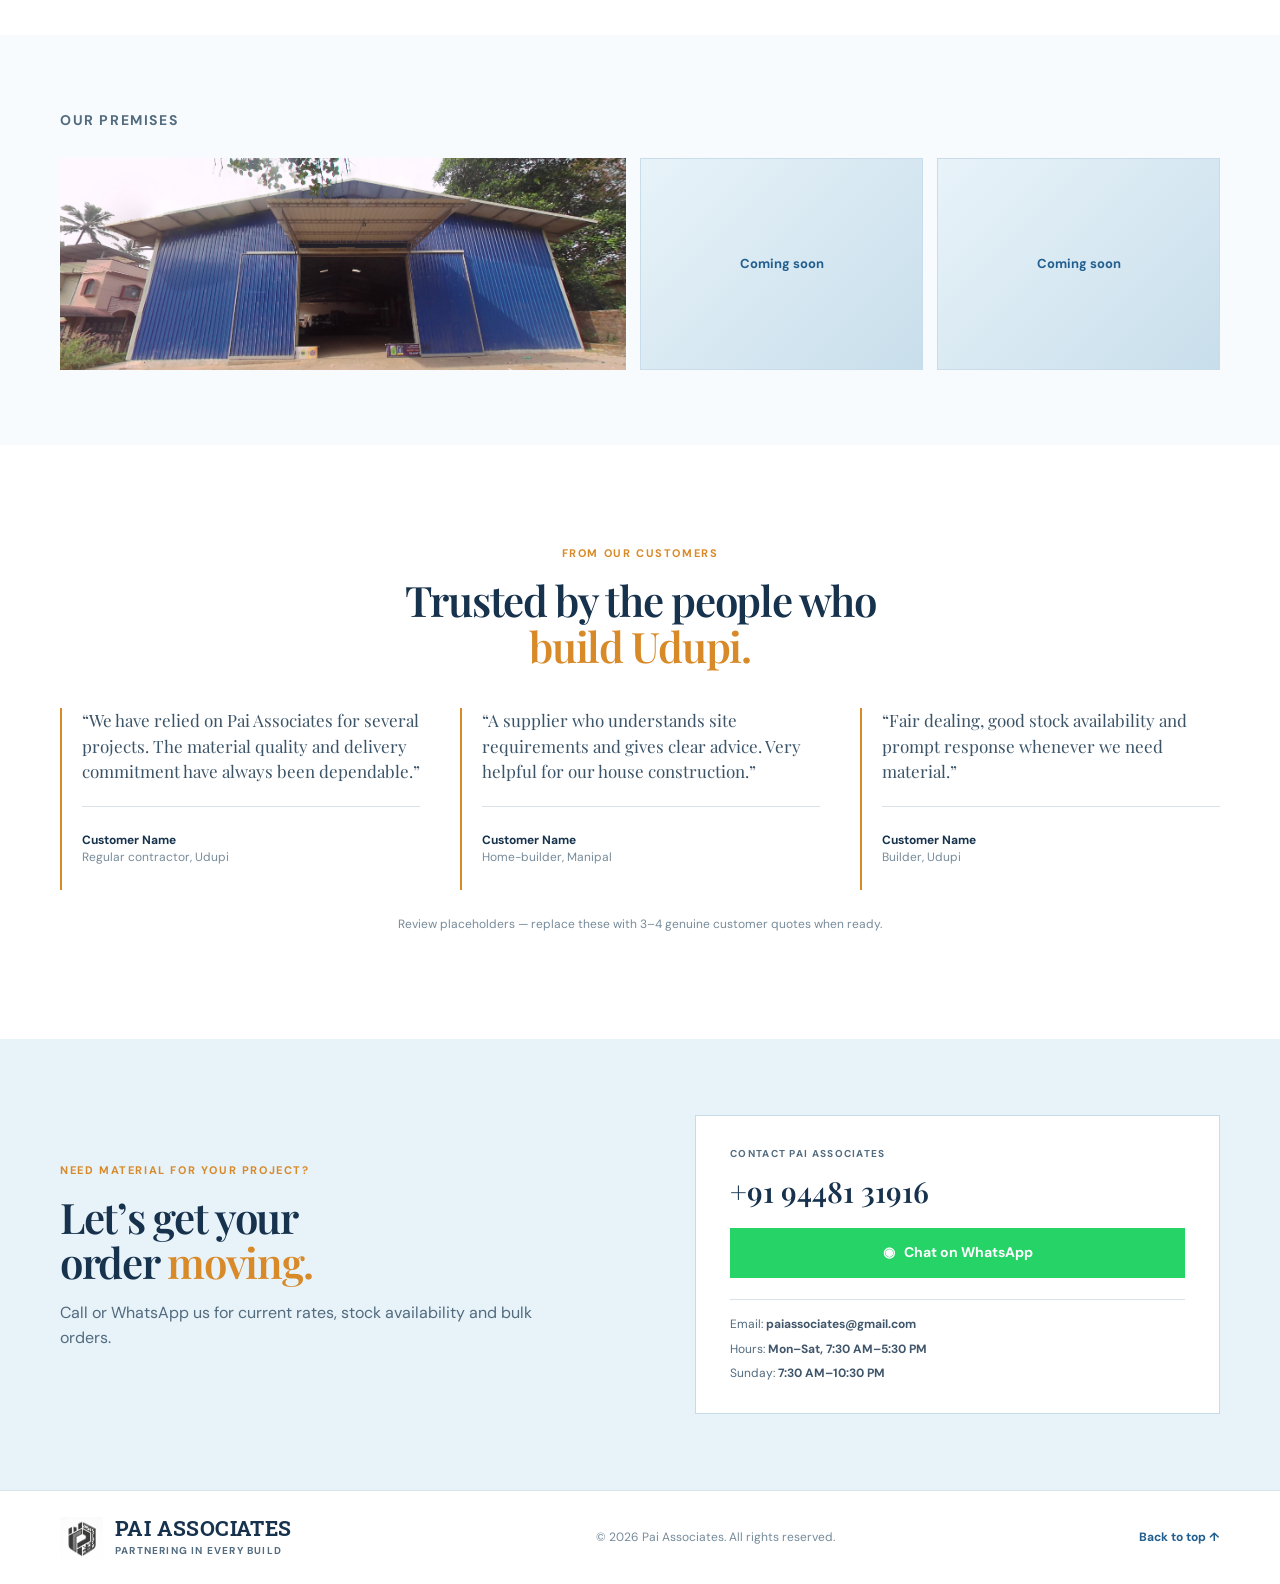
==== commit caffcb65: "added images" ====
--- a/index.html
+++ b/index.html
@@ -1,155 +1,263 @@
 <!doctype html>
 <html lang="en">
-  <head>
-    <meta charset="UTF-8" />
-    <meta name="viewport" content="width=device-width, initial-scale=1.0" />
-    <meta name="description" content="Pai Associates – Cement and steel suppliers in Udupi since 2005." />
-    <title>Pai Associates | Cement & Steel Suppliers in Udupi</title>
-    <link rel="preconnect" href="https://fonts.googleapis.com" />
-    <link rel="preconnect" href="https://fonts.gstatic.com" crossorigin />
-    <link href="https://fonts.googleapis.com/css2?family=DM+Sans:wght@400;500;600;700&family=Playfair+Display:wght@600;700&family=Roboto+Slab:wght@600;700&display=swap" rel="stylesheet" />
-    <link rel="stylesheet" href="styles.css" />
-    <link rel="icon" type="image/png" href="assets/pai-mark.png" />
-    <script type="application/ld+json">
+
+<head>
+  <meta charset="UTF-8" />
+  <meta name="viewport" content="width=device-width, initial-scale=1.0" />
+  <meta name="description" content="Pai Associates – Cement and steel suppliers in Udupi since 2005." />
+  <title>Pai Associates | Cement & Steel Suppliers in Udupi</title>
+  <link rel="preconnect" href="https://fonts.googleapis.com" />
+  <link rel="preconnect" href="https://fonts.gstatic.com" crossorigin />
+  <link
+    href="https://fonts.googleapis.com/css2?family=DM+Sans:wght@400;500;600;700&family=Playfair+Display:wght@600;700&family=Roboto+Slab:wght@600;700&display=swap"
+    rel="stylesheet" />
+  <link rel="stylesheet" href="styles.css" />
+  <link rel="icon" type="image/png" href="assets/pai-mark.png" />
+  <script type="application/ld+json">
       {"@context":"https://schema.org","@type":"LocalBusiness","name":"Pai Associates","description":"Cement and steel suppliers in Udupi since 2005, including TMT steel and structural steel.","image":"assets/pai-associates-location.png","telephone":"+919448131916","address":{"@type":"PostalAddress","streetAddress":"8QM5+M2J, SH 37, Kadekoppala, Chitpady","addressLocality":"Udupi","addressRegion":"Karnataka","postalCode":"576101","addressCountry":"IN"},"geo":{"@type":"GeoCoordinates","latitude":13.3342196,"longitude":74.7575041},"openingHoursSpecification":[{"@type":"OpeningHoursSpecification","dayOfWeek":["Monday","Tuesday","Wednesday","Thursday","Friday","Saturday"],"opens":"07:30","closes":"17:30"},{"@type":"OpeningHoursSpecification","dayOfWeek":"Sunday","opens":"07:30","closes":"22:30"}]}
     </script>
-  </head>
-  <body>
-    <div class="utility-bar">
-      <div class="shell utility-inner">
-        <p>Reliable construction material supply across Udupi district</p>
-        <div class="utility-actions">
-          <a href="tel:+919448131916">Call: +91 94481 31916</a>
-          <a class="whatsapp-small" href="https://wa.me/919448131916" target="_blank" rel="noreferrer">WhatsApp us</a>
-        </div>
+</head>
+
+<body>
+  <div class="utility-bar">
+    <div class="shell utility-inner">
+      <p>Reliable construction material supply across Udupi district</p>
+      <div class="utility-actions">
+        <a href="tel:+919448131916">Call: +91 94481 31916</a>
+        <a class="whatsapp-small" href="https://wa.me/919448131916" target="_blank" rel="noreferrer">WhatsApp us</a>
       </div>
     </div>
-
-    <header class="site-header" id="top">
-      <div class="shell nav-wrap">
-        <a class="brand" href="#top" aria-label="Pai Associates home">
-          <img class="brand-logo" src="assets/pai-mark.png" alt="Pai Associates logo" />
-          <span><strong>PAI ASSOCIATES</strong><small>Partnering in Every Build</small></span>
-        </a>
-        <button class="menu-toggle" aria-label="Open navigation" aria-expanded="false">☰</button>
-        <nav aria-label="Main navigation">
-          <a href="#about">About</a>
-          <a href="#products">Products</a>
-          <a href="#locations">Location</a>
-          <a href="#contact">Contact</a>
-          <a class="nav-call" href="tel:+919448131916">Call now</a>
-        </nav>
-      </div>
-    </header>
-
-    <main>
-      <section class="hero">
-        <div class="shell hero-grid">
-          <div class="hero-copy">
-            <p class="eyebrow">Trusted building material partner</p>
-            <h1>Cement &amp; Steel<br />Suppliers in <em>Udupi</em><br />since 2005.</h1>
-            <p class="lead">Cement, TMT steel, structural steel, roofing sheets and essential construction materials—supplied on time for builders, contractors, engineers and home-builders across Udupi, Manipal and nearby areas.</p>
-            <div class="hero-actions">
-              <a class="button button-primary" href="https://wa.me/919448131916" target="_blank" rel="noreferrer">Get today’s rates <span>→</span></a>
-              <a class="text-link" href="#products">View products <span>↓</span></a>
-            </div>
-            <div class="trust-line">
-              <strong>20+</strong><span>years of dependable<br />local service</span>
-              <i></i>
-              <strong>1</strong><span>convenient<br />location</span>
-            </div>
-          </div>
-          <div class="hero-visual">
-            <div class="photo-placeholder hero-photo">
+  </div>
+
+  <header class="site-header" id="top">
+    <div class="shell nav-wrap">
+      <a class="brand" href="#top" aria-label="Pai Associates home">
+        <img class="brand-logo" src="assets/pai-mark.png" alt="Pai Associates logo" />
+        <span><strong>PAI ASSOCIATES</strong><small>Partnering in Every Build</small></span>
+      </a>
+      <button class="menu-toggle" aria-label="Open navigation" aria-expanded="false">☰</button>
+      <nav aria-label="Main navigation">
+        <a href="#about">About</a>
+        <a href="#products">Products</a>
+        <a href="#locations">Location</a>
+        <a href="#contact">Contact</a>
+        <a class="nav-call" href="tel:+919448131916">Call now</a>
+      </nav>
+    </div>
+  </header>
+
+  <main>
+    <section class="hero">
+      <div class="shell hero-grid">
+        <div class="hero-copy">
+          <p class="eyebrow">Trusted building material partner</p>
+          <h1>Cement &amp; Steel<br />Suppliers in <em>Udupi</em><br />since 2005.</h1>
+          <p class="lead">Cement, TMT steel, structural steel, roofing sheets and essential construction
+            materials—supplied on time for builders, contractors, engineers and home-builders across Udupi, Manipal and
+            nearby areas.</p>
+          <div class="hero-actions">
+            <a class="button button-primary" href="https://wa.me/919448131916" target="_blank" rel="noreferrer">Get
+              today’s rates <span>→</span></a>
+            <a class="text-link" href="#products">View products <span>↓</span></a>
+          </div>
+          <div class="trust-line">
+            <strong>20+</strong><span>years of dependable<br />local service</span>
+            <i></i>
+            <strong>1</strong><span>convenient<br />location</span>
+          </div>
+        </div>
+        <div class="hero-visual">
+          <div class="photo-placeholder hero-photo has-photo">
+            <img src="assets/main-img.png" alt="Pai Associates building and godown in Udupi" />
+          </div>
+          <div class="quality-note"><span>PA</span>
+            <p>Built on trust.<br /><b>Supplied with care.</b></p>
+          </div>
+        </div>
+      </div>
+    </section>
+
+    <section class="intro-strip">
+      <div class="shell intro-grid">
+        <p>For every stage of construction, we make sourcing simple and dependable.</p>
+        <div><span>✓</span> Genuine quality materials</div>
+        <div><span>✓</span> Prompt site delivery</div>
+        <div><span>✓</span> Bulk order support</div>
+      </div>
+    </section>
+
+    <section class="section about" id="about">
+      <div class="shell">
+        <div class="section-heading">
+          <h2>About us</h2>
+        </div>
+        <div class="about-copy">
+          <p>For more than two decades, Pai Associates has helped construction projects move forward with dependable
+            cement and TMT steel supplies. We understand the urgency of a worksite, the importance of genuine material,
+            and the value of a supplier who keeps their word.</p>
+          <p>From individual home construction to large contractor orders, our team provides practical support, fair
+            rates, and timely delivery.</p>
+          <a class="text-link dark" href="#contact">Speak with our team <span>→</span></a>
+        </div>
+      </div>
+    </section>
+
+    <section class="section products" id="products">
+      <div class="shell">
+        <div class="section-heading">
+          <h2>Products</h2>
+          <p class="section-lead">We stock trusted brands and the sizes you need. Contact us for current availability and rates.</p>
+        </div>
+        <div class="product-grid">
+          <article class="product-card">
+            <div class="photo-placeholder product-photo cement">
               <p><b>Coming soon</b></p>
             </div>
-            <div class="quality-note"><span>PA</span><p>Built on trust.<br /><b>Supplied with care.</b></p></div>
-          </div>
-        </div>
-      </section>
-
-      <section class="intro-strip">
-        <div class="shell intro-grid">
-          <p>For every stage of construction, we make sourcing simple and dependable.</p>
-          <div><span>✓</span> Genuine quality materials</div>
-          <div><span>✓</span> Prompt site delivery</div>
-          <div><span>✓</span> Bulk order support</div>
-        </div>
-      </section>
-
-      <section class="section about" id="about">
-        <div class="shell split-layout">
-          <div class="section-heading">
-            <p class="eyebrow">A name Udupi has trusted</p>
-            <h2>Experience that<br />stands <em>strong.</em></h2>
-          </div>
-          <div class="about-copy">
-            <p>For more than two decades, Pai Associates has helped construction projects move forward with dependable cement and TMT steel supplies. We understand the urgency of a worksite, the importance of genuine material, and the value of a supplier who keeps their word.</p>
-            <p>From individual home construction to large contractor orders, our team provides practical support, fair rates, and timely delivery.</p>
-            <a class="text-link dark" href="#contact">Speak with our team <span>→</span></a>
-          </div>
-        </div>
-      </section>
-
-      <section class="section products" id="products">
-        <div class="shell">
-          <div class="section-topline">
-            <div>
-              <p class="eyebrow">Our range</p>
-              <h2>Materials you can<br /><em>build on.</em></h2>
-            </div>
-            <p>We stock trusted brands and the sizes you need. Contact us for current availability and rates.</p>
-          </div>
-          <div class="product-grid">
-            <article class="product-card">
-              <div class="photo-placeholder product-photo cement"><p><b>Coming soon</b></p></div>
-              <div class="product-content"><p class="product-number">01 / CEMENT</p><h3>Quality Cement</h3><p>For strong foundations, walls, plastering and every stage of your project.</p><a href="#contact">See available brands <span>→</span></a></div>
-            </article>
-            <article class="product-card">
-              <div class="photo-placeholder product-photo steel"><p><b>Coming soon</b></p></div>
-              <div class="product-content"><p class="product-number">02 / TMT STEEL</p><h3>TMT Steel Bars</h3><p>Reliable reinforcement steel available in required grades and sizes.</p><a href="#contact">See sizes &amp; brands <span>→</span></a></div>
-            </article>
-            <article class="product-card product-list-card">
-              <p class="product-number">03 / STRUCTURAL STEEL &amp; MORE</p><h3>Essential materials, ready when you need them.</h3>
-              <ul><li>Galvanised steel tubes <span>+</span></li><li>Binding wire <span>+</span></li><li>Roofing sheets <span>+</span></li><li>More construction supplies <span>+</span></li></ul>
-              <a class="text-link dark" href="#contact">Enquire about stock <span>→</span></a>
-            </article>
-          </div>
-          <p class="inventory-note">Full product and brand list coming soon.</p>
-        </div>
-      </section>
-
-      <section class="service-area">
-        <div class="shell service-grid">
-          <div><p class="eyebrow">Delivery made simple</p><h2>Delivered where<br />you’re <em>building.</em></h2></div>
-          <div class="area-copy"><p>We arrange reliable supply and delivery for construction sites across Udupi, Manipal and nearby areas.</p><div class="area-tags"><span>Udupi</span><span>Manipal</span><span>+ Nearby areas</span></div><small>Contact us to check material availability and delivery timing for your site.</small></div>
-        </div>
-      </section>
-
-      <section class="section locations" id="locations">
-        <div class="shell">
-          <div class="section-topline location-heading"><div><p class="eyebrow">Visit or call us</p><h2>One location.<br /><em>One dependable team.</em></h2></div></div>
-          <div class="location-grid">
-            <article class="location-card"><div class="location-banner"><img src="assets/pai-associates-location.png" alt="Pai Associates premises in Udupi" /><div class="location-banner-copy"><span>PAI ASSOCIATES · UDUPI</span><b>Our premises near<br />Beedinagudde Circle.</b></div></div><div class="location-info"><p class="location-label">OUR LOCATION</p><h3>Pai Associates, Udupi</h3><p class="address">8QM5+M2J, SH 37, Kadekoppala, Chitpady,<br />Udupi, Karnataka 576101</p><a href="https://www.google.com/maps/place/Pai+Associates/@13.3342196,74.7575041,17z/data=!3m1!4b1!4m6!3m5!1s0x3bbcbb6a13affd5f:0x431ca7002f85133d!8m2!3d13.3342196!4d74.7575041!16s%2Fg%2F1hm3bvyzr!18m1!1e1?entry=ttu&amp;g_ep=EgoyMDI2MDkyMy4wIKXMDSoASAFQAw%3D%3D" target="_blank" rel="noreferrer">Get directions <span>↗</span></a></div><details class="map-details"><summary>View interactive map</summary><iframe class="location-map" title="Pai Associates location in Google Maps" src="https://www.google.com/maps?q=13.3342196,74.7575041&amp;z=17&amp;output=embed" loading="lazy"></iframe></details></article>
-          </div>
-        </div>
-      </section>
-
-      <section class="gallery-section">
-        <div class="shell"><div class="gallery-title"><p class="eyebrow">Our premises</p><p>Photos of our shop, godown and material stock build confidence before customers call.</p></div><div class="gallery-grid"><div class="photo-placeholder gallery-large"><p><b>Coming soon</b></p></div><div class="photo-placeholder"><p><b>Coming soon</b></p></div><div class="photo-placeholder"><p><b>Coming soon</b></p></div></div></div>
-      </section>
-
-      <section class="section testimonials">
-        <div class="shell"><p class="eyebrow centered">From our customers</p><h2 class="centered">Trusted by the people who<br /><em>build Udupi.</em></h2><div class="review-grid"><blockquote>“We have relied on Pai Associates for several projects. The material quality and delivery commitment have always been dependable.”<footer><b>Customer Name</b><span>Regular contractor, Udupi</span></footer></blockquote><blockquote>“A supplier who understands site requirements and gives clear advice. Very helpful for our house construction.”<footer><b>Customer Name</b><span>Home-builder, Manipal</span></footer></blockquote><blockquote>“Fair dealing, good stock availability and prompt response whenever we need material.”<footer><b>Customer Name</b><span>Builder, Udupi</span></footer></blockquote></div><p class="review-note">Review placeholders — replace these with 3–4 genuine customer quotes when ready.</p></div>
-      </section>
-
-      <section class="contact-section" id="contact">
-        <div class="shell contact-grid"><div><p class="eyebrow light">Need material for your project?</p><h2>Let’s get your<br />order <em>moving.</em></h2><p>Call or WhatsApp us for current rates, stock availability and bulk orders.</p></div><div class="contact-card"><p>CONTACT PAI ASSOCIATES</p><a class="contact-phone" href="tel:+919448131916">+91 94481 31916</a><a class="button whatsapp-button" href="https://wa.me/919448131916" target="_blank" rel="noreferrer">◉ &nbsp; Chat on WhatsApp</a><div class="contact-details"><span>Email: <b>paiassociates@gmail.com</b></span><span>Hours: <b>Mon–Sat, 7:30 AM–5:30 PM</b></span><span>Sunday: <b>7:30 AM–10:30 PM</b></span></div></div></div>
-      </section>
-    </main>
-
-    <footer><div class="shell footer-inner"><a class="brand footer-brand" href="#top"><img class="brand-logo" src="assets/pai-mark.png" alt="Pai Associates logo" /><span><strong>PAI ASSOCIATES</strong><small>Partnering in Every Build</small></span></a><p>© <span id="year"></span> Pai Associates. All rights reserved.</p><a href="#top">Back to top ↑</a></div></footer>
-    <a class="floating-whatsapp" href="https://wa.me/919448131916" target="_blank" rel="noreferrer" aria-label="Chat on WhatsApp">◉ <span>WhatsApp</span></a>
-    <script src="script.js"></script>
-  </body>
+            <div class="product-content">
+              <p class="product-number">01 / CEMENT</p>
+              <h3>Quality Cement</h3>
+              <p>For strong foundations, walls, plastering and every stage of your project.</p><a href="#contact">See
+                available brands <span>→</span></a>
+            </div>
+          </article>
+          <article class="product-card">
+            <div class="photo-placeholder product-photo steel">
+              <p><b>Coming soon</b></p>
+            </div>
+            <div class="product-content">
+              <p class="product-number">02 / TMT STEEL</p>
+              <h3>TMT Steel Bars</h3>
+              <p>Reliable reinforcement steel available in required grades and sizes.</p><a href="#contact">See sizes
+                &amp; brands <span>→</span></a>
+            </div>
+          </article>
+          <article class="product-card product-list-card">
+            <p class="product-number">03 / STRUCTURAL STEEL &amp; MORE</p>
+            <h3>Essential materials, ready when you need them.</h3>
+            <ul>
+              <li>Galvanised steel tubes <span>+</span></li>
+              <li>Binding wire <span>+</span></li>
+              <li>Roofing sheets <span>+</span></li>
+              <li>More construction supplies <span>+</span></li>
+            </ul>
+            <a class="text-link dark" href="#contact">Enquire about stock <span>→</span></a>
+          </article>
+        </div>
+        <p class="inventory-note">Full product and brand list coming soon.</p>
+      </div>
+    </section>
+
+    <section class="service-area">
+      <div class="shell">
+        <div class="section-heading">
+          <h2>Delivery</h2>
+          <p class="section-lead">We arrange reliable supply and delivery for construction sites across Udupi, Manipal and nearby areas.</p>
+        </div>
+        <div class="area-copy">
+          <div class="area-tags"><span>Udupi</span><span>Manipal</span><span>+ Nearby areas</span></div><small>Contact
+            us to check material availability and delivery timing for your site.</small>
+        </div>
+      </div>
+    </section>
+
+    <section class="section locations" id="locations">
+      <div class="shell">
+        <div class="section-heading">
+          <h2>Location</h2>
+        </div>
+        <div class="location-grid">
+          <article class="location-card">
+            <div class="location-banner"><img src="assets/pai-associates-location.png"
+                alt="Pai Associates premises in Udupi" />
+              <div class="location-banner-copy"><span>PAI ASSOCIATES · UDUPI</span><b>Our premises
+                  near<br />Beedinagudde Circle.</b></div>
+            </div>
+            <div class="location-info">
+              <p class="location-label">OUR LOCATION</p>
+              <h3>Pai Associates, Udupi</h3>
+              <p class="address">8QM5+M2J, SH 37, Kadekoppala, Chitpady,<br />Udupi, Karnataka 576101</p><a
+                href="https://www.google.com/maps/place/Pai+Associates/@13.3342196,74.7575041,17z/data=!3m1!4b1!4m6!3m5!1s0x3bbcbb6a13affd5f:0x431ca7002f85133d!8m2!3d13.3342196!4d74.7575041!16s%2Fg%2F1hm3bvyzr!18m1!1e1?entry=ttu&amp;g_ep=EgoyMDI2MDkyMy4wIKXMDSoASAFQAw%3D%3D"
+                target="_blank" rel="noreferrer">Get directions <span>↗</span></a>
+            </div>
+            <details class="map-details">
+              <summary>View interactive map</summary><iframe class="location-map"
+                title="Pai Associates location in Google Maps"
+                src="https://www.google.com/maps?q=13.3342196,74.7575041&amp;z=17&amp;output=embed"
+                loading="lazy"></iframe>
+            </details>
+          </article>
+        </div>
+      </div>
+    </section>
+
+    <section class="gallery-section">
+      <div class="shell">
+        <div class="gallery-title">
+          <p class="eyebrow">Our premises</p>
+        </div>
+        <div class="gallery-grid">
+          <div class="photo-placeholder gallery-large has-photo">
+            <img src="assets/godown-img.png" alt="Pai Associates godown with blue sliding doors" loading="lazy" />
+          </div>
+          <div class="photo-placeholder">
+            <p><b>Coming soon</b></p>
+          </div>
+          <div class="photo-placeholder">
+            <p><b>Coming soon</b></p>
+          </div>
+        </div>
+      </div>
+    </section>
+
+    <section class="section testimonials">
+      <div class="shell">
+        <p class="eyebrow centered">From our customers</p>
+        <h2 class="centered">Trusted by the people who<br /><em>build Udupi.</em></h2>
+        <div class="review-grid">
+          <blockquote>“We have relied on Pai Associates for several projects. The material quality and delivery
+            commitment have always been dependable.”<footer><b>Customer Name</b><span>Regular contractor, Udupi</span>
+            </footer>
+          </blockquote>
+          <blockquote>“A supplier who understands site requirements and gives clear advice. Very helpful for our house
+            construction.”<footer><b>Customer Name</b><span>Home-builder, Manipal</span></footer>
+          </blockquote>
+          <blockquote>“Fair dealing, good stock availability and prompt response whenever we need material.”<footer>
+              <b>Customer Name</b><span>Builder, Udupi</span>
+            </footer>
+          </blockquote>
+        </div>
+        <p class="review-note">Review placeholders — replace these with 3–4 genuine customer quotes when ready.</p>
+      </div>
+    </section>
+
+    <section class="contact-section" id="contact">
+      <div class="shell contact-grid">
+        <div>
+          <p class="eyebrow light">Need material for your project?</p>
+          <h2>Let’s get your<br />order <em>moving.</em></h2>
+          <p>Call or WhatsApp us for current rates, stock availability and bulk orders.</p>
+        </div>
+        <div class="contact-card">
+          <p>CONTACT PAI ASSOCIATES</p><a class="contact-phone" href="tel:+919448131916">+91 94481 31916</a><a
+            class="button whatsapp-button" href="https://wa.me/919448131916" target="_blank" rel="noreferrer">◉ &nbsp;
+            Chat on WhatsApp</a>
+          <div class="contact-details"><span>Email: <b>paiassociates@gmail.com</b></span><span>Hours: <b>Mon–Sat, 7:30
+                AM–5:30 PM</b></span><span>Sunday: <b>7:30 AM–10:30 PM</b></span></div>
+        </div>
+      </div>
+    </section>
+  </main>
+
+  <footer>
+    <div class="shell footer-inner"><a class="brand footer-brand" href="#top"><img class="brand-logo"
+          src="assets/pai-mark.png" alt="Pai Associates logo" /><span><strong>PAI ASSOCIATES</strong><small>Partnering
+            in Every Build</small></span></a>
+      <p>© <span id="year"></span> Pai Associates. All rights reserved.</p><a href="#top">Back to top ↑</a>
+    </div>
+  </footer>
+  <a class="floating-whatsapp" href="https://wa.me/919448131916" target="_blank" rel="noreferrer"
+    aria-label="Chat on WhatsApp">◉ <span>WhatsApp</span></a>
+  <script src="script.js"></script>
+</body>
+
 </html>
--- a/styles.css
+++ b/styles.css
@@ -66,8 +66,11 @@
 .intro-grid div { color: var(--copy); font-size: 13px; }
 .intro-grid span { color: var(--saffron); font-weight: 700; }
 .section { padding: 100px 0; }
-.split-layout, .service-grid, .contact-grid { display: grid; grid-template-columns: 1fr 1fr; gap: 80px; }
-.about-copy { max-width: 510px; color: var(--copy); font-size: 17px; }
+.contact-grid { display: grid; grid-template-columns: 1fr 1fr; gap: 80px; }
+.section-heading { max-width: 640px; margin: 0 0 34px; }
+.section-heading h2 { margin-bottom: 14px; }
+.section-lead { margin: 0; color: var(--copy); font-size: 17px; }
+.about-copy { max-width: 640px; color: var(--copy); font-size: 17px; }
 .about-copy p:first-child { margin-top: 0; }
 .about-copy .text-link { display: inline-block; margin-top: 13px; }
 
@@ -91,8 +94,7 @@
 
 .service-area, .contact-section { padding: 76px 0; background: var(--sky); }
 .service-area h2, .contact-section h2 { color: var(--navy); }
-.area-copy { padding-top: 34px; }
-.area-copy > p, .contact-grid > div > p:not(.eyebrow) { color: var(--copy); }
+.contact-grid > div > p:not(.eyebrow) { color: var(--copy); }
 .area-tags { display: flex; flex-wrap: wrap; gap: 8px; }
 .area-tags span { padding: 6px 11px; border: 1px solid #a9c5d7; color: var(--navy); font-size: 13px; }
 .area-copy small { color: #70879a; font-size: 11px; }
@@ -146,15 +148,18 @@
   .utility-inner { justify-content: center; } .utility-inner p { display: none; }
   .site-header { height: 70px; } .brand-logo { width: 42px; height: 46px; } .brand strong { font-size: 19px; }
   .menu-toggle { display: block; } nav { display: none; position: absolute; top: 70px; right: 0; left: 0; flex-direction: column; align-items: flex-start; gap: 15px; padding: 17px 24px; border-bottom: 1px solid var(--line); background: #fff; } nav.open { display: flex; } .nav-call { width: 100%; text-align: center; }
-  .hero { padding: 49px 0; } .hero-grid, .split-layout, .service-grid, .contact-grid { grid-template-columns: 1fr; gap: 38px; } .hero-visual { order: -1; } .hero-photo { height: 265px; } .quality-note { bottom: -15px; left: 0; } h1 { font-size: 43px; } h2 { font-size: 35px; } .lead { font-size: 16px; } .trust-line { margin-top: 34px; }
+  .hero { padding: 49px 0; } .hero-grid, .contact-grid { grid-template-columns: 1fr; gap: 38px; } .hero-visual { order: -1; } .hero-photo { height: 265px; } .quality-note { bottom: -15px; left: 0; } h1 { font-size: 43px; } h2 { font-size: 35px; } .lead { font-size: 16px; } .trust-line { margin-top: 34px; }
   .intro-grid { grid-template-columns: 1fr 1fr; gap: 12px; padding: 21px 0; } .intro-grid p { grid-column: 1 / -1; font-size: 16px; }
-  .section { padding: 70px 0; } .section-topline, .gallery-title { display: block; } .section-topline > p, .gallery-title > p:last-child { width: auto; margin-top: 16px; }
+  .section { padding: 70px 0; } .gallery-title { display: block; } .gallery-title > p:last-child { width: auto; margin-top: 16px; }
   .product-grid, .location-grid, .review-grid { grid-template-columns: 1fr; } .product-photo { height: 200px; }
-  .service-area, .contact-section { padding: 60px 0; } .area-copy { padding-top: 0; } .contact-grid { gap: 34px; } .contact-card { padding: 25px; }
+  .service-area, .contact-section { padding: 60px 0; } .contact-grid { gap: 34px; } .contact-card { padding: 25px; }
   .gallery-section { padding: 58px 0; } .gallery-grid { grid-template-columns: 1fr 1fr; } .gallery-grid .gallery-large { grid-column: 1 / -1; }
   .review-grid { gap: 27px; } .footer-inner { align-items: start; flex-wrap: wrap; gap: 18px; } .footer-inner > p { order: 3; width: 100%; } .floating-whatsapp { right: 14px; bottom: 14px; }
 }
 
 @media (max-width: 420px) {
   h1 { font-size: 38px; } .hero-actions { flex-direction: column; align-items: flex-start; } .gallery-grid { grid-template-columns: 1fr; } .gallery-grid .gallery-large { grid-column: auto; } .hero-photo { height: 235px; } .contact-phone { font-size: 26px; }
-}+}
+/* Real photos inside placeholder boxes */
+.photo-placeholder.has-photo { padding: 0; overflow: hidden; border: 0; background: #dcebf3; }
+.photo-placeholder.has-photo img { display: block; width: 100%; height: 100%; object-fit: cover; object-position: center; }
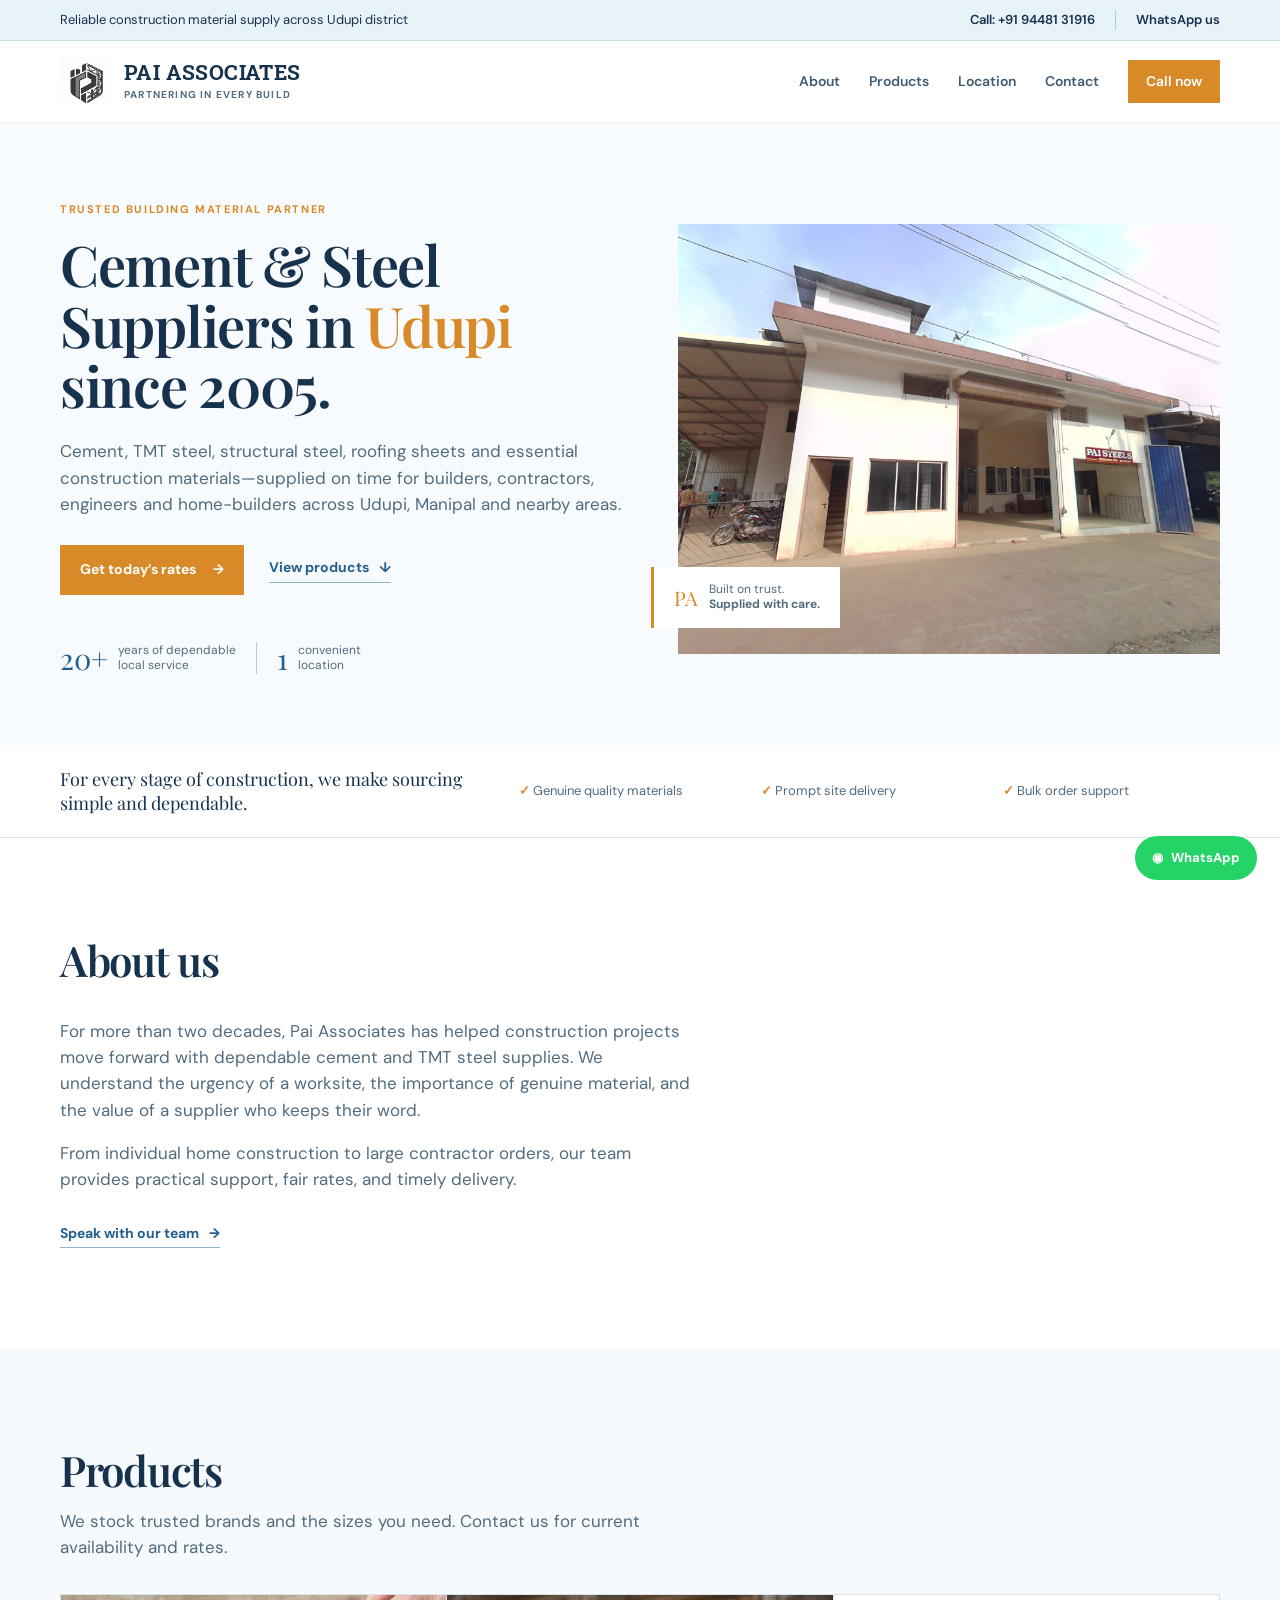
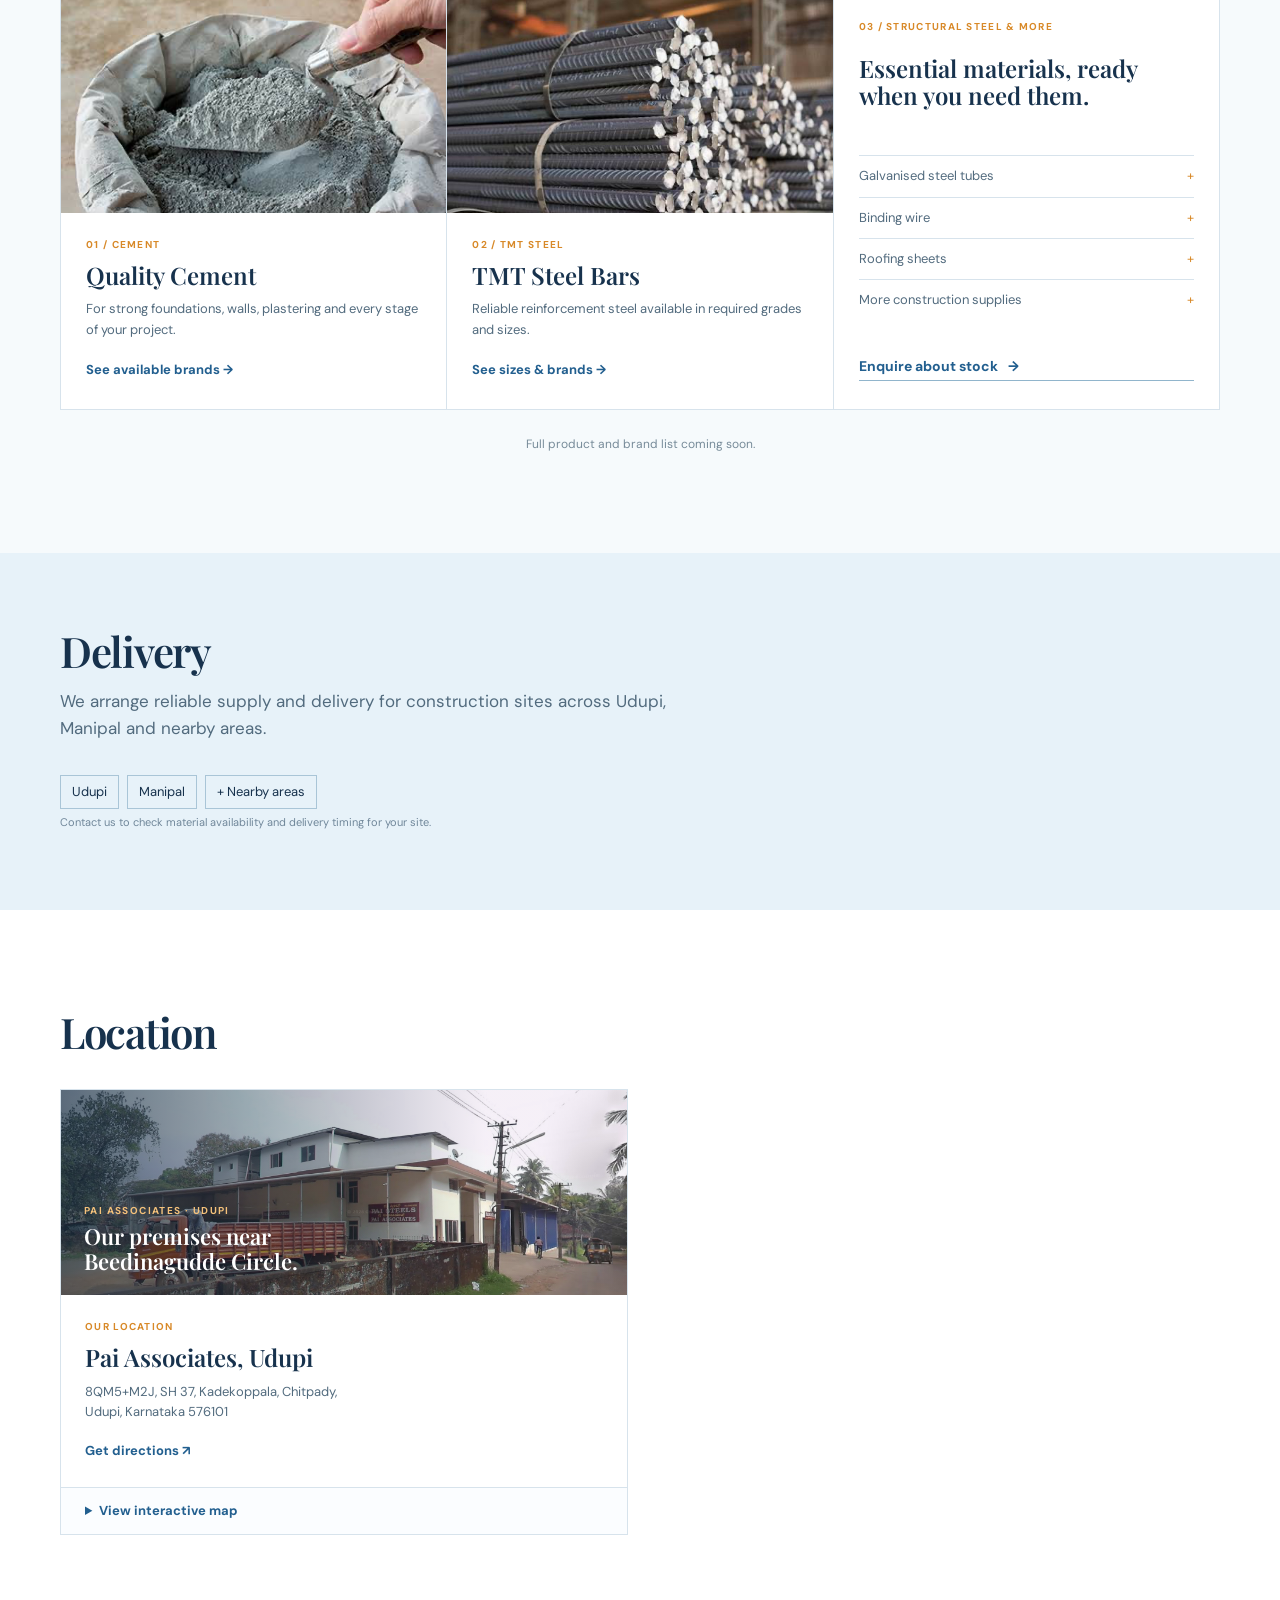
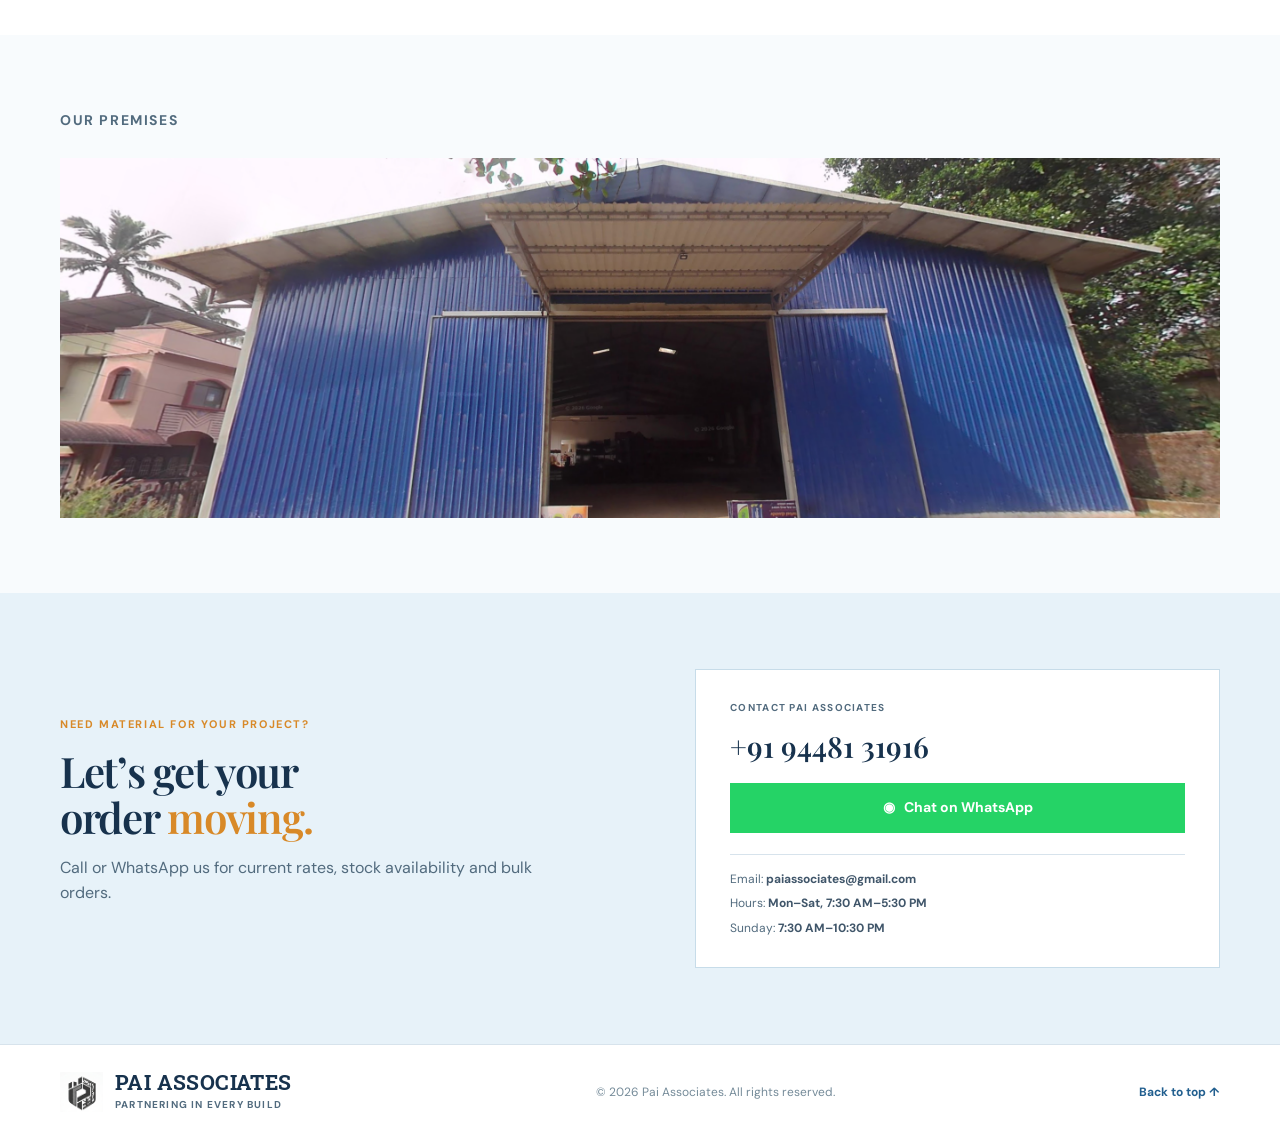
==== commit 688fa2fb: "changes until i get stock detail" ====
--- a/index.html
+++ b/index.html
@@ -110,8 +110,8 @@
         </div>
         <div class="product-grid">
           <article class="product-card">
-            <div class="photo-placeholder product-photo cement">
-              <p><b>Coming soon</b></p>
+            <div class="photo-placeholder product-photo cement has-photo">
+              <img src="assets/cement.png" alt="Cement bags" loading="lazy" />
             </div>
             <div class="product-content">
               <p class="product-number">01 / CEMENT</p>
@@ -121,8 +121,8 @@
             </div>
           </article>
           <article class="product-card">
-            <div class="photo-placeholder product-photo steel">
-              <p><b>Coming soon</b></p>
+            <div class="photo-placeholder product-photo steel has-photo">
+              <img src="assets/steel.png" alt="TMT steel bars" loading="lazy" />
             </div>
             <div class="product-content">
               <p class="product-number">02 / TMT STEEL</p>
@@ -199,16 +199,19 @@
           <div class="photo-placeholder gallery-large has-photo">
             <img src="assets/godown-img.png" alt="Pai Associates godown with blue sliding doors" loading="lazy" />
           </div>
+          <!-- Add more premises photos here later:
+<div class="photo-placeholder">
+            <p><b>Coming soon</b></p>
+          </div>
           <div class="photo-placeholder">
             <p><b>Coming soon</b></p>
           </div>
-          <div class="photo-placeholder">
-            <p><b>Coming soon</b></p>
-          </div>
-        </div>
-      </div>
-    </section>
-
+          -->
+        </div>
+      </div>
+    </section>
+
+    <!-- Testimonials hidden for now
     <section class="section testimonials">
       <div class="shell">
         <p class="eyebrow centered">From our customers</p>
@@ -229,6 +232,7 @@
         <p class="review-note">Review placeholders — replace these with 3–4 genuine customer quotes when ready.</p>
       </div>
     </section>
+    -->
 
     <section class="contact-section" id="contact">
       <div class="shell contact-grid">
--- a/styles.css
+++ b/styles.css
@@ -162,4 +162,7 @@
 }
 /* Real photos inside placeholder boxes */
 .photo-placeholder.has-photo { padding: 0; overflow: hidden; border: 0; background: #dcebf3; }
-.photo-placeholder.has-photo img { display: block; width: 100%; height: 100%; object-fit: cover; object-position: center; }+.photo-placeholder.has-photo img { display: block; width: 100%; height: 100%; object-fit: cover; object-position: center; }
+.gallery-grid { grid-template-columns: 1fr; }
+.gallery-grid .gallery-large { height: 360px; }
+@media (max-width: 800px) { .gallery-grid { grid-template-columns: 1fr; } .gallery-grid .gallery-large { height: 220px; } }
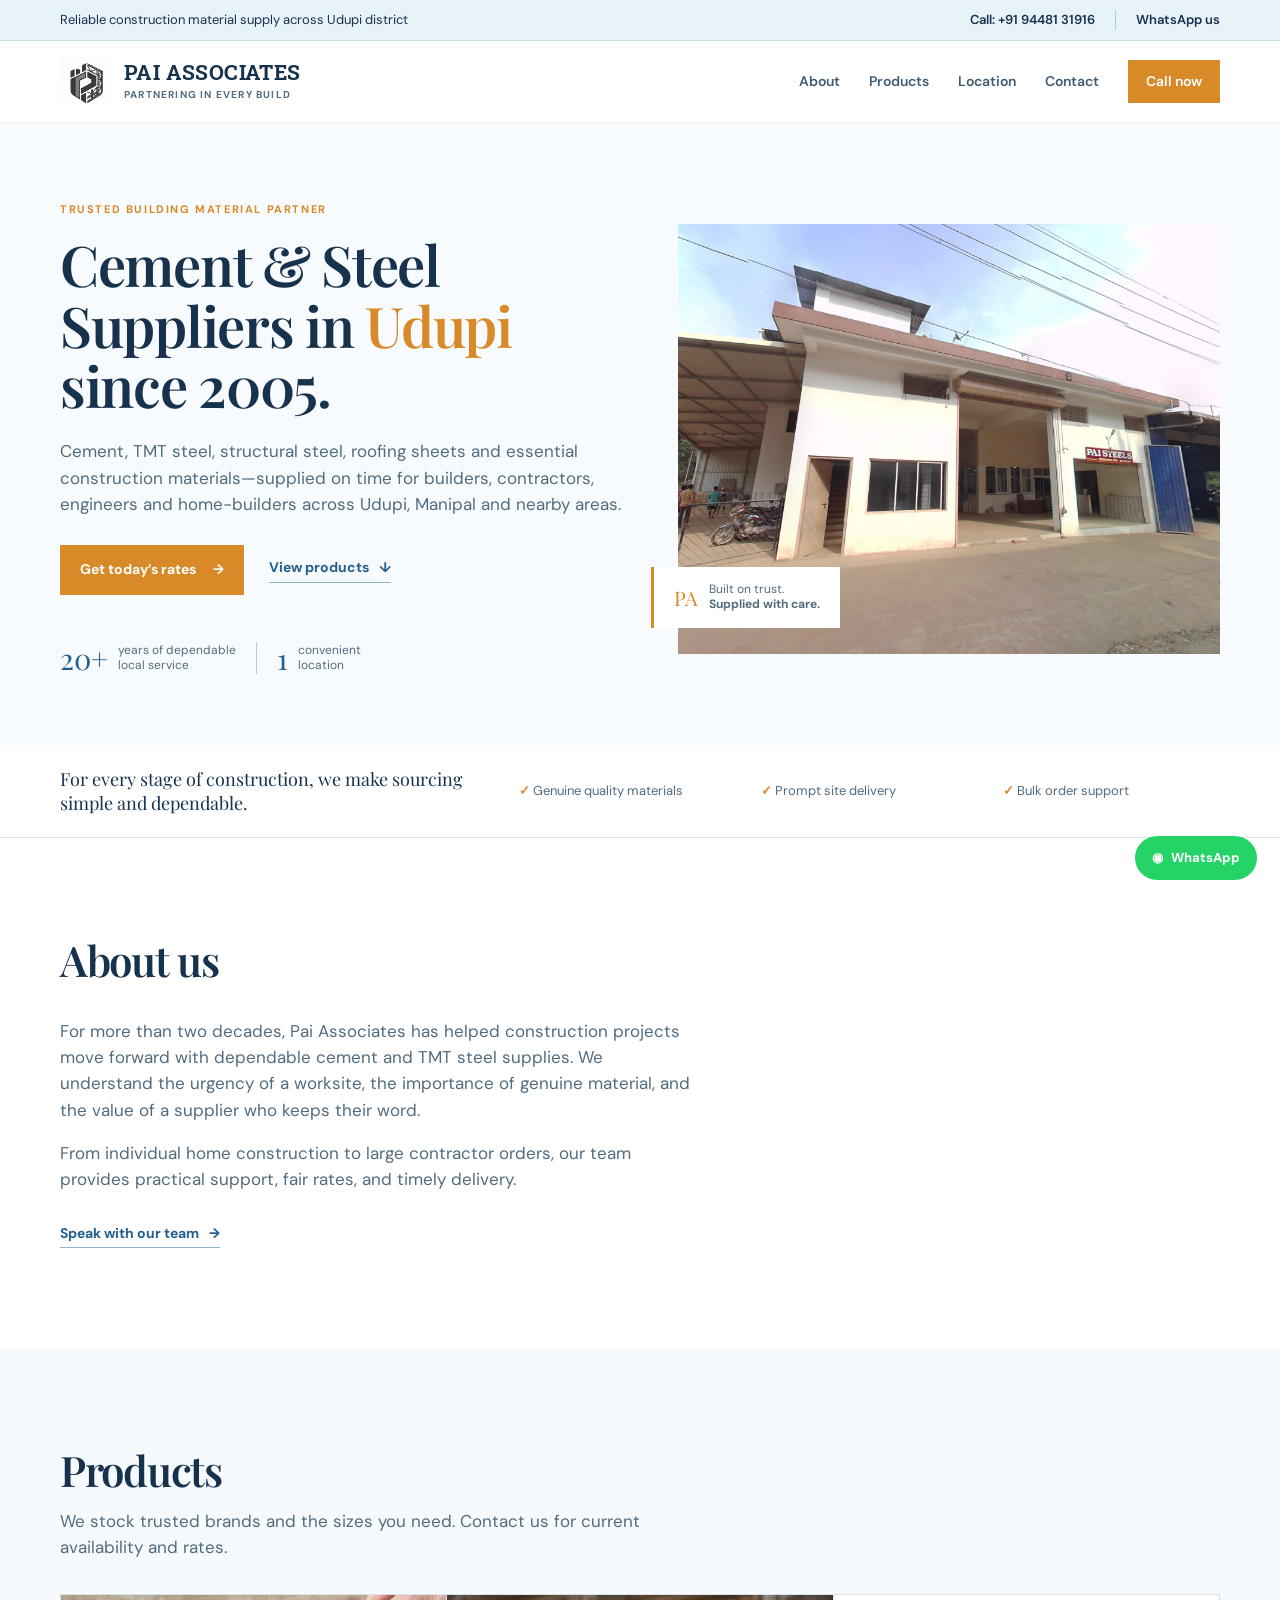
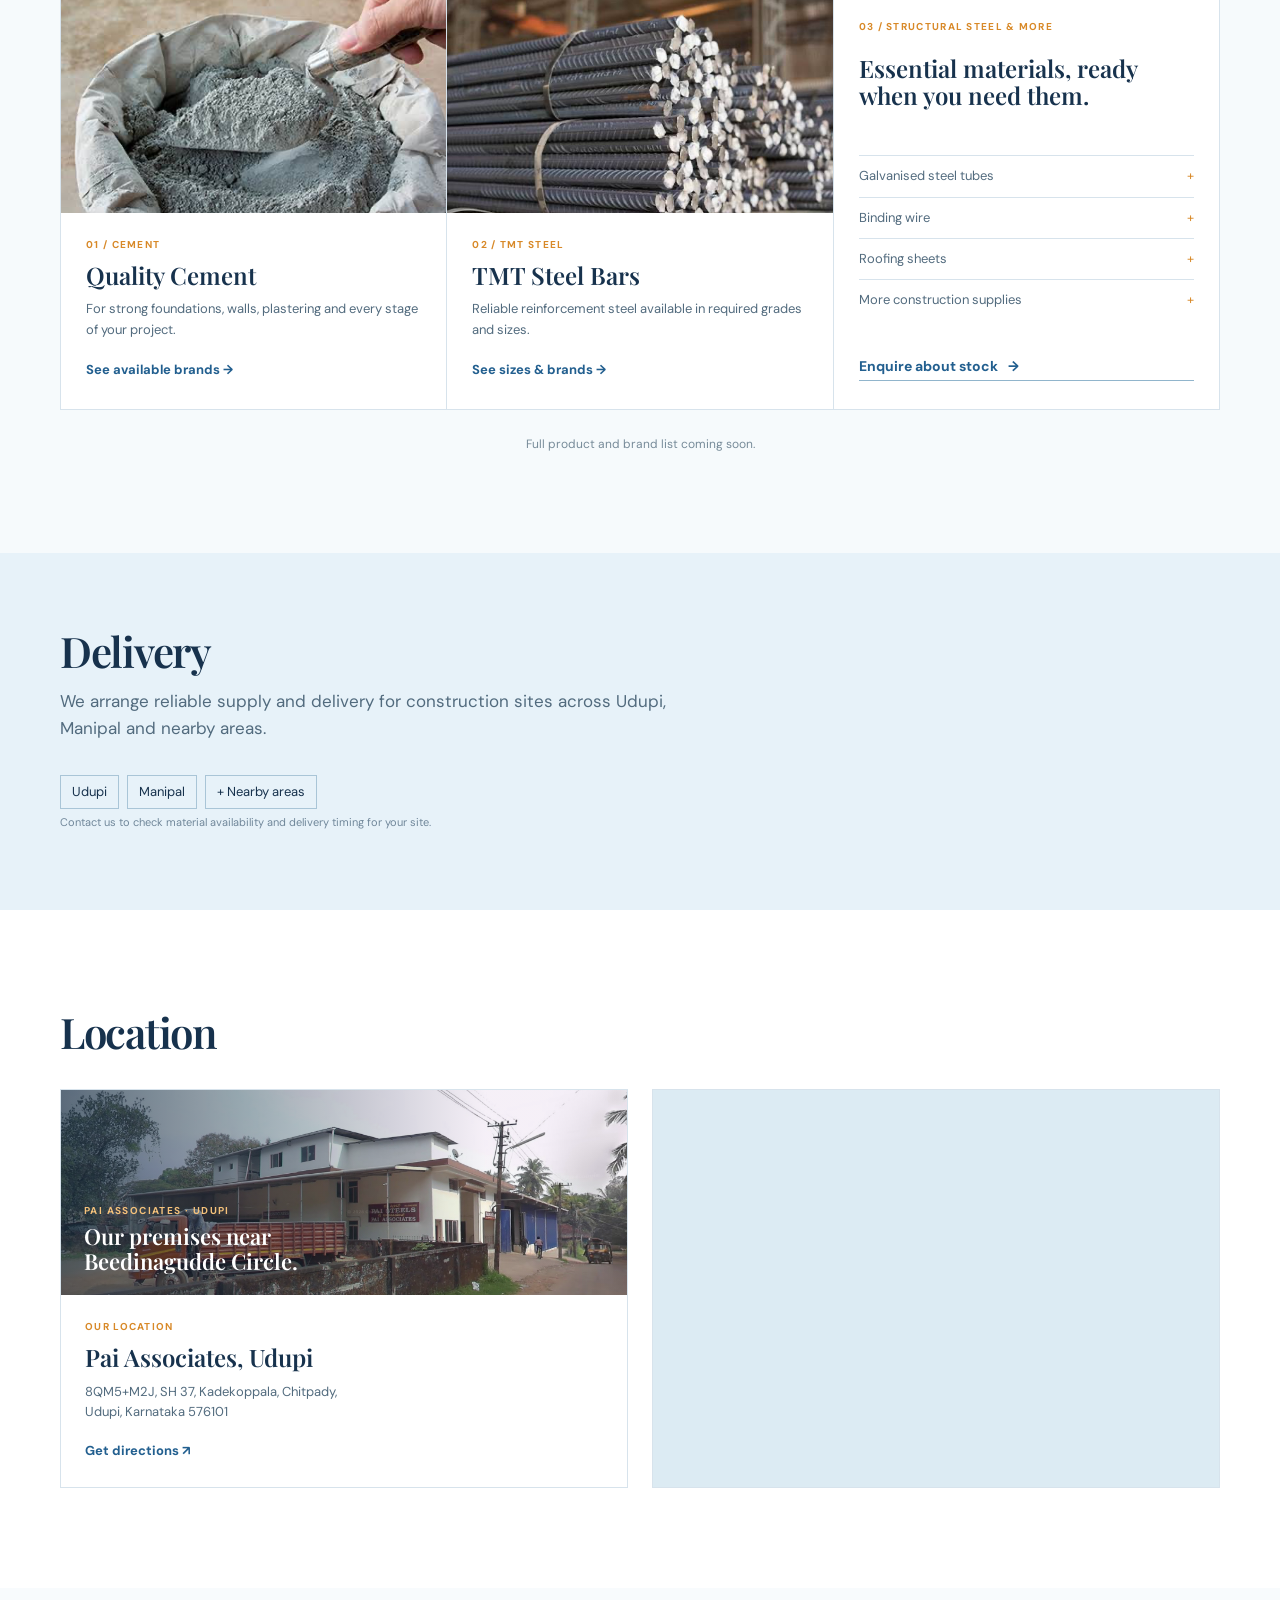
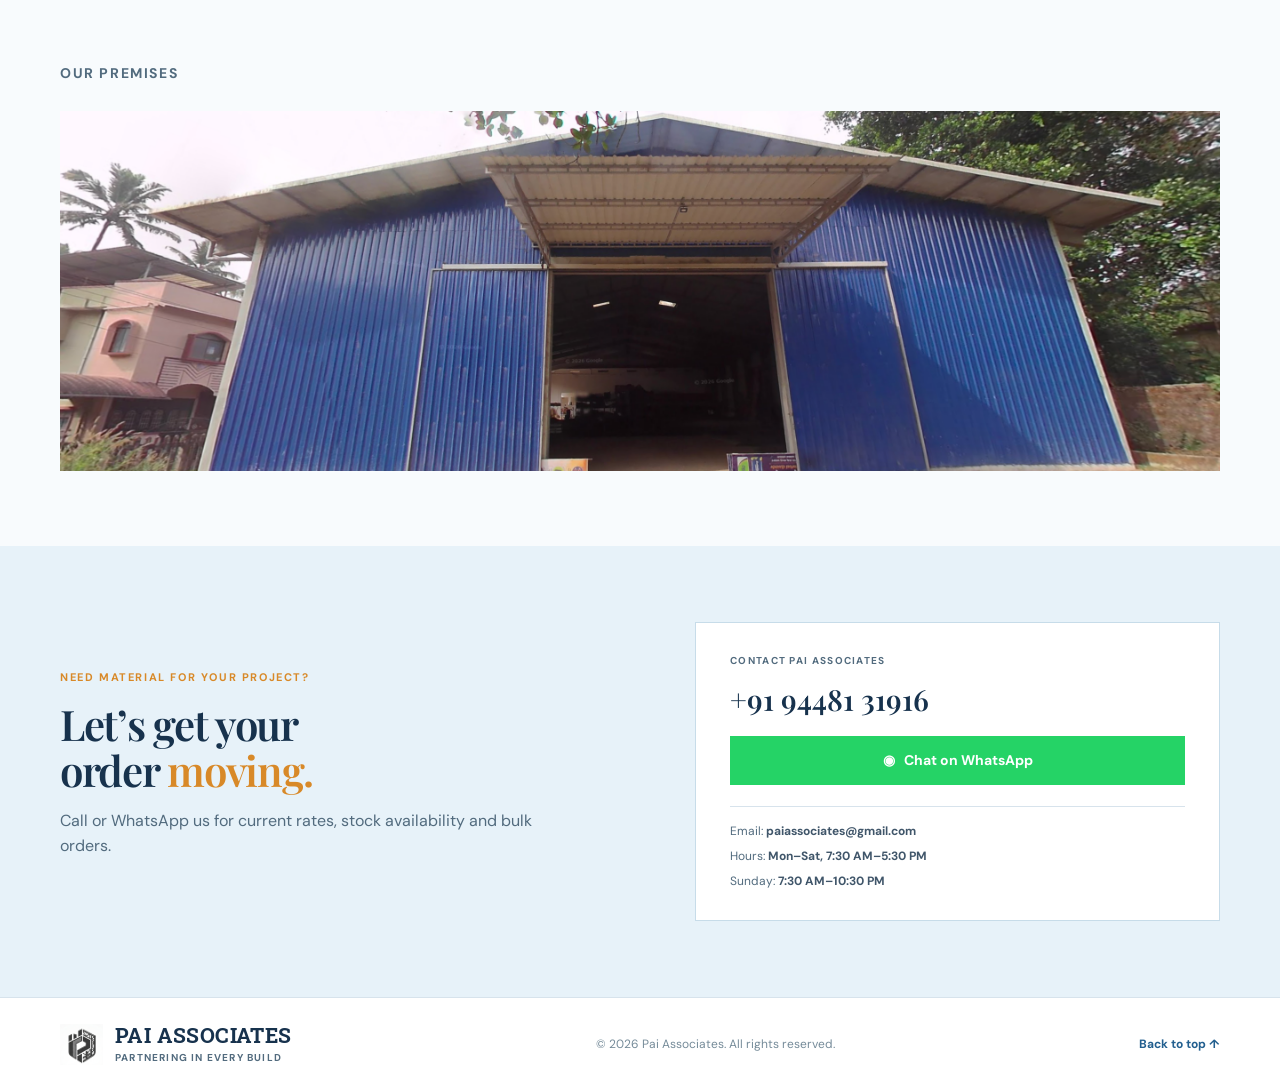
==== commit 3ff31d3c: "added interactive google map" ====
--- a/index.html
+++ b/index.html
@@ -179,13 +179,12 @@
                 href="https://www.google.com/maps/place/Pai+Associates/@13.3342196,74.7575041,17z/data=!3m1!4b1!4m6!3m5!1s0x3bbcbb6a13affd5f:0x431ca7002f85133d!8m2!3d13.3342196!4d74.7575041!16s%2Fg%2F1hm3bvyzr!18m1!1e1?entry=ttu&amp;g_ep=EgoyMDI2MDkyMy4wIKXMDSoASAFQAw%3D%3D"
                 target="_blank" rel="noreferrer">Get directions <span>↗</span></a>
             </div>
-            <details class="map-details">
-              <summary>View interactive map</summary><iframe class="location-map"
-                title="Pai Associates location in Google Maps"
-                src="https://www.google.com/maps?q=13.3342196,74.7575041&amp;z=17&amp;output=embed"
-                loading="lazy"></iframe>
-            </details>
-          </article>
+          </article>
+          <div class="location-map-wrap">
+            <iframe class="location-map" title="Pai Associates location in Google Maps"
+              src="https://www.google.com/maps?q=13.3342196,74.7575041&amp;z=17&amp;output=embed"
+              loading="lazy" allowfullscreen referrerpolicy="no-referrer-when-downgrade"></iframe>
+          </div>
         </div>
       </div>
     </section>
--- a/styles.css
+++ b/styles.css
@@ -165,4 +165,9 @@
 .photo-placeholder.has-photo img { display: block; width: 100%; height: 100%; object-fit: cover; object-position: center; }
 .gallery-grid { grid-template-columns: 1fr; }
 .gallery-grid .gallery-large { height: 360px; }
-@media (max-width: 800px) { .gallery-grid { grid-template-columns: 1fr; } .gallery-grid .gallery-large { height: 220px; } }+@media (max-width: 800px) { .gallery-grid { grid-template-columns: 1fr; } .gallery-grid .gallery-large { height: 220px; } }
+
+/* Map shown directly beside the location card */
+.location-map-wrap { min-height: 380px; border: 1px solid var(--line); background: #dcebf3; }
+.location-map-wrap .location-map { width: 100%; height: 100%; min-height: 380px; }
+@media (max-width: 800px) { .location-map-wrap, .location-map-wrap .location-map { min-height: 300px; } }
